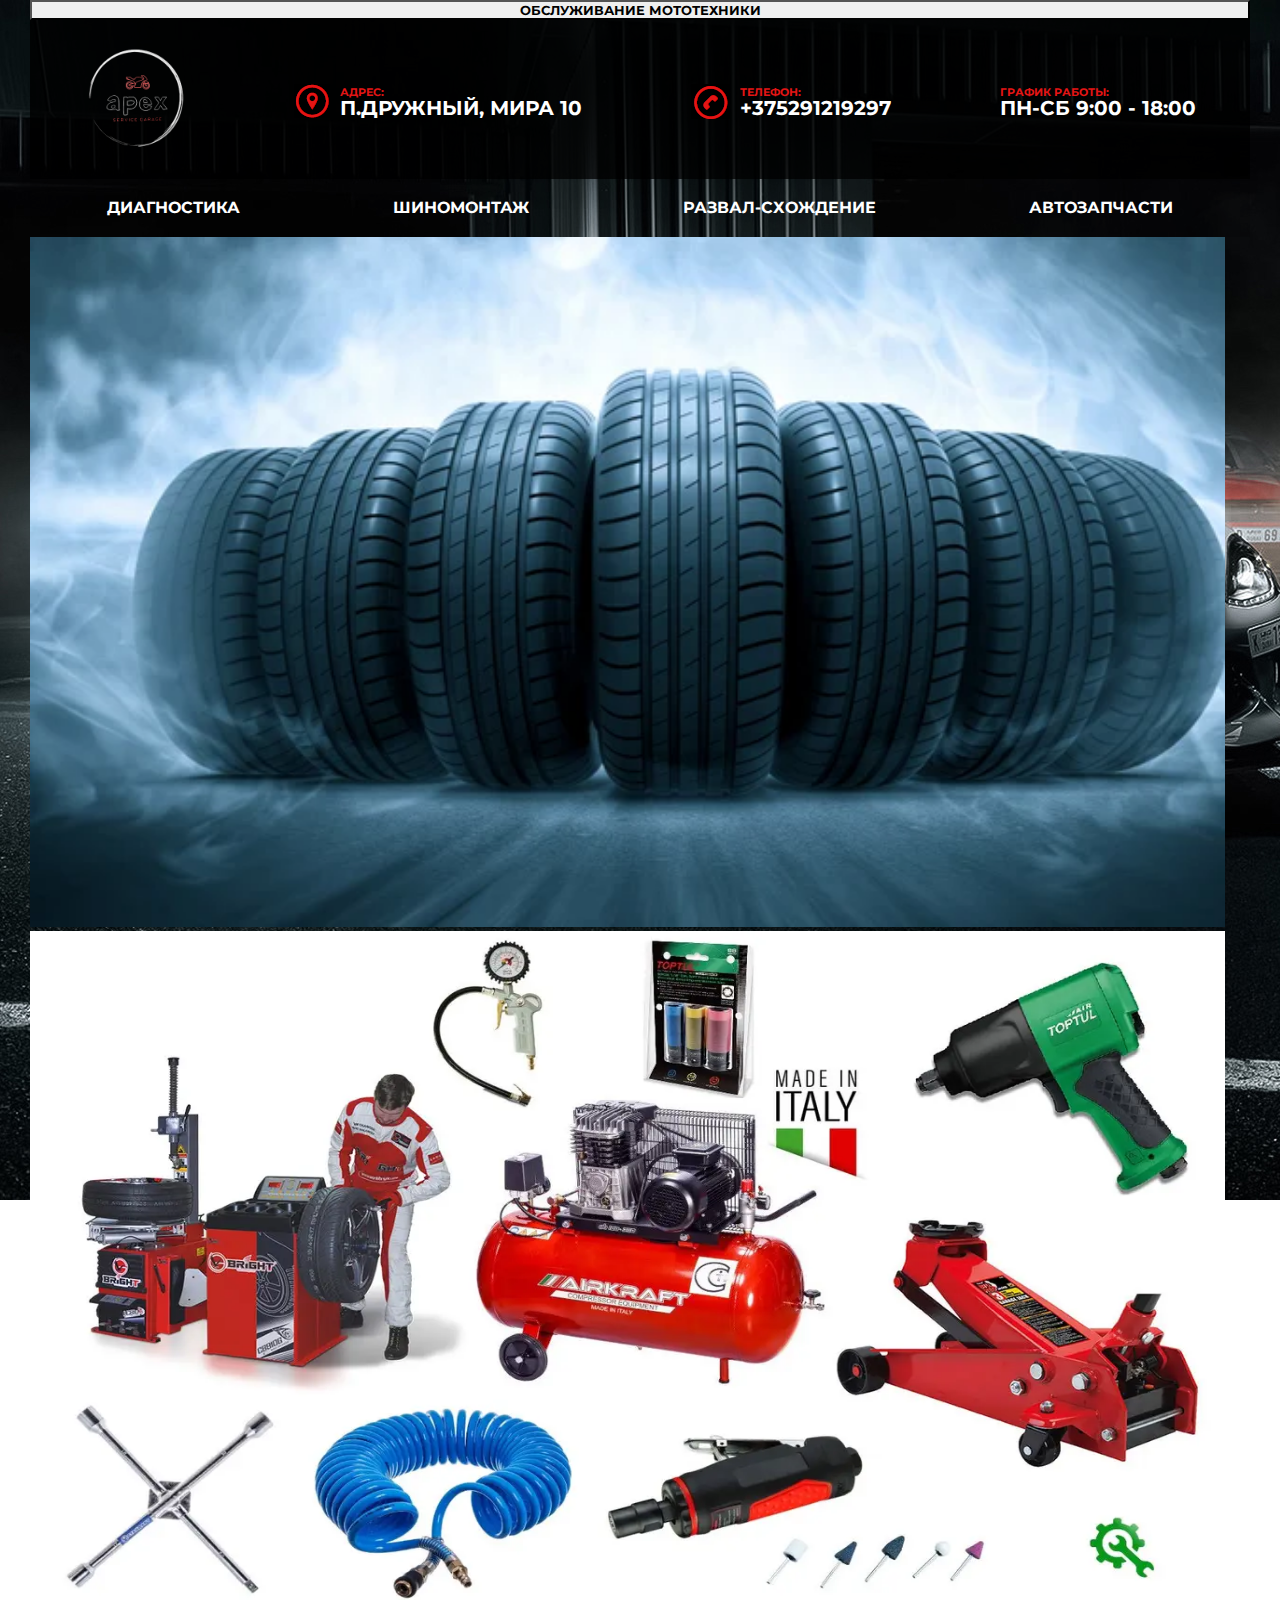
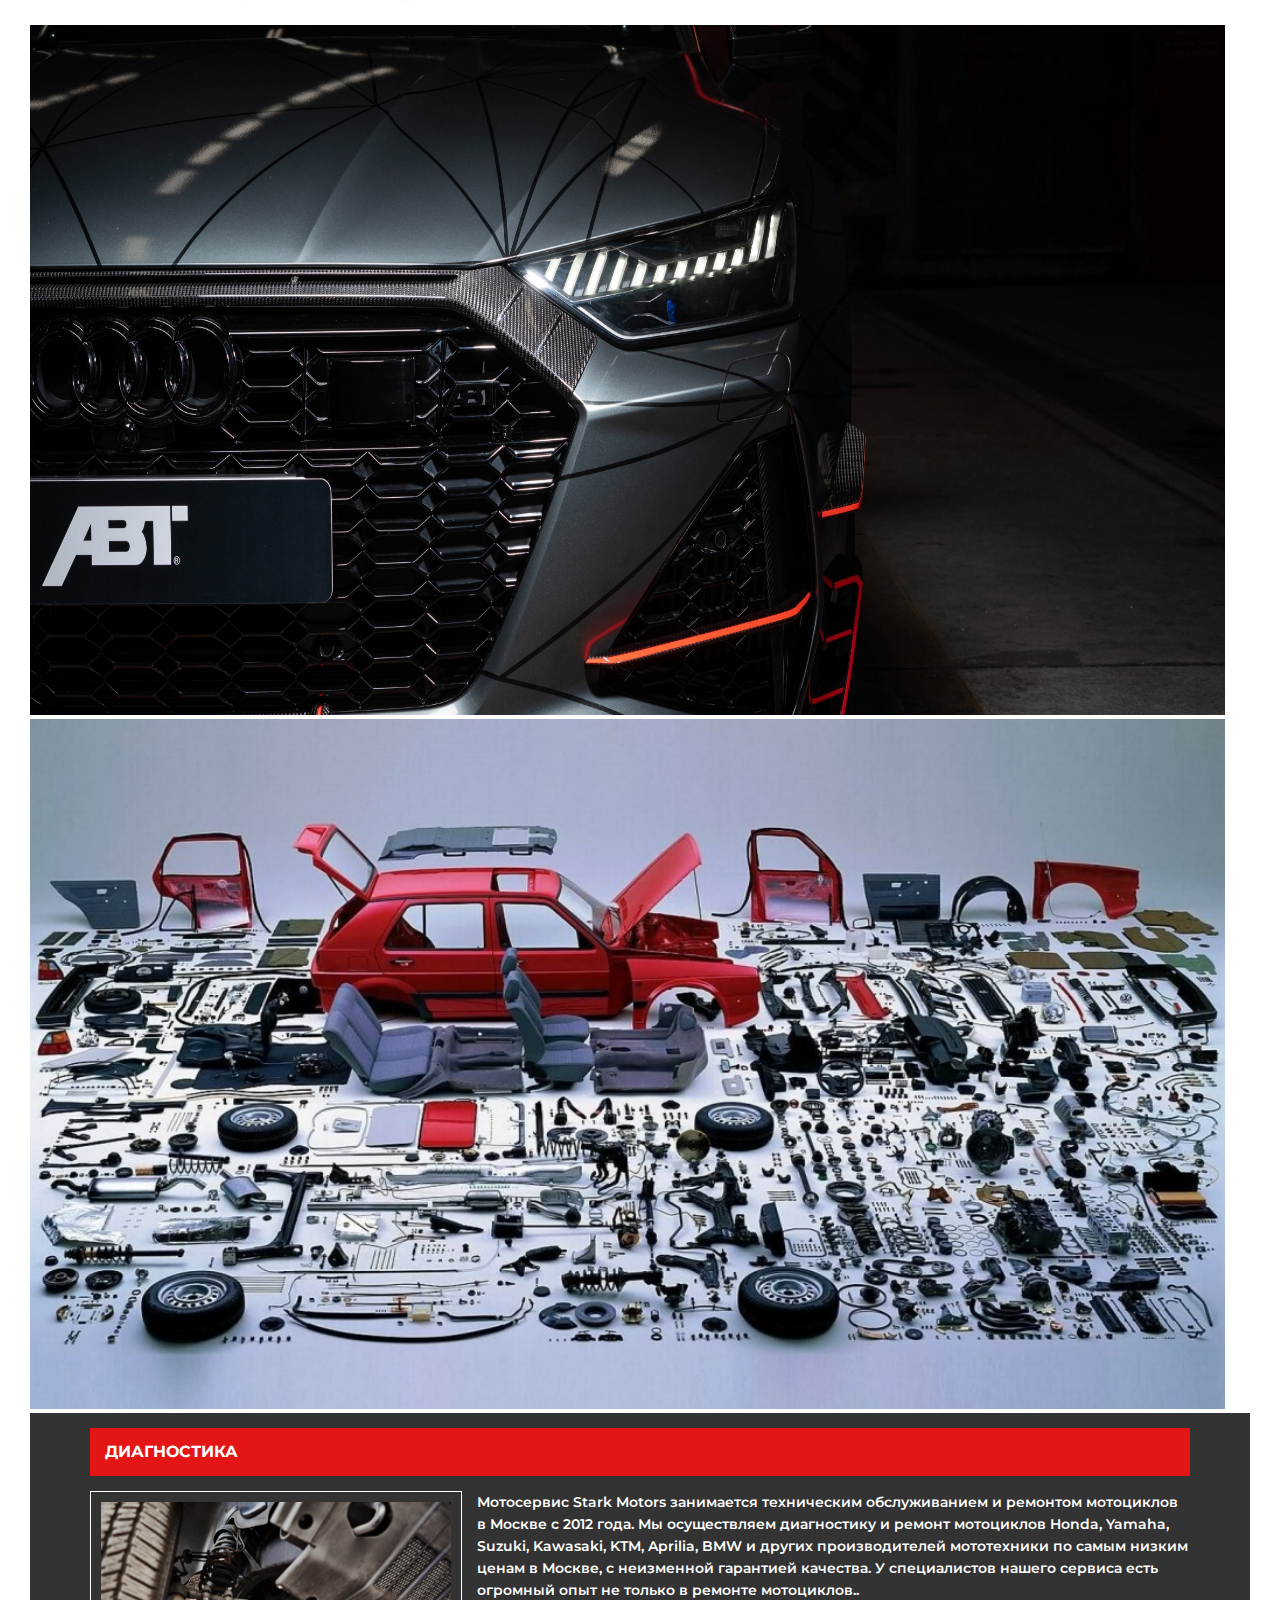
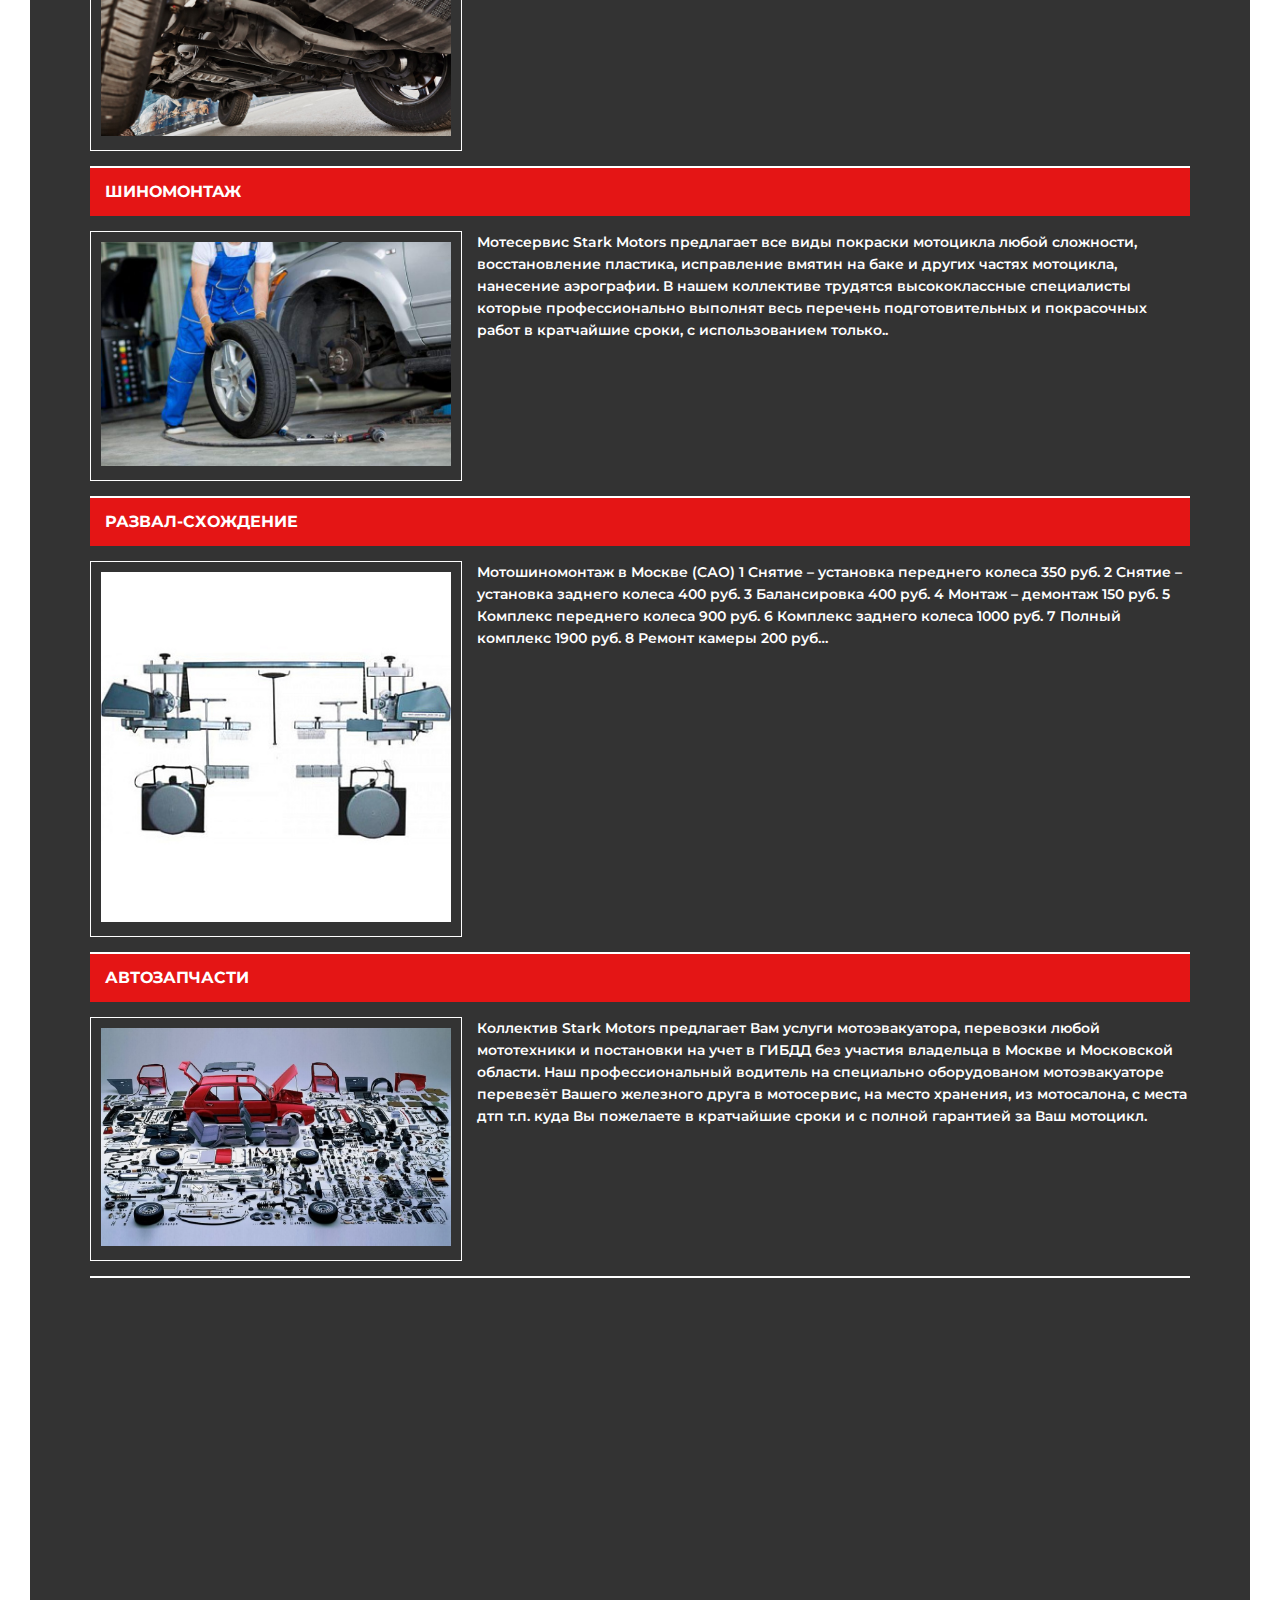
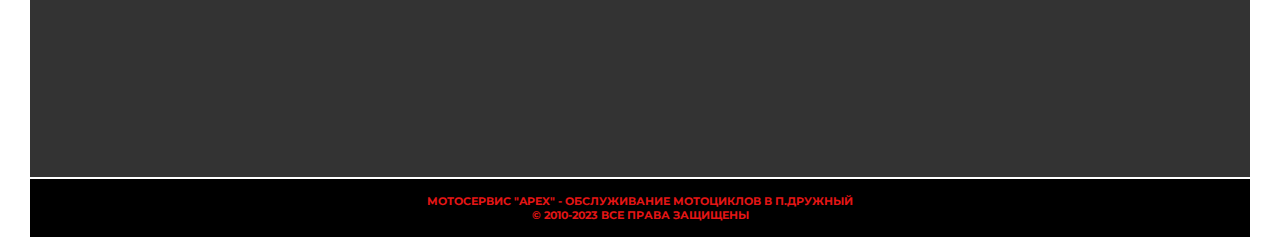
==== auto/index.html @ 0e1124f8 "auto" ====
<!DOCTYPE html>
<html lang="en">

<head>
    <meta charset="UTF-8">
    <meta http-equiv="X-UA-Compatible" content="IE=edge">
    <meta name="viewport" content="width=device-width, initial-scale=1.0">
    <link href="https://cdn.jsdelivr.net/npm/bootstrap@5.0.2/dist/css/bootstrap.min.css" rel="stylesheet"
        integrity="sha384-EVSTQN3/azprG1Anm3QDgpJLIm9Nao0Yz1ztcQTwFspd3yD65VohhpuuCOmLASjC" crossorigin="anonymous">
    <link rel="preconnect" href="https://fonts.googleapis.com">
    <link rel="preconnect" href="https://fonts.gstatic.com" crossorigin>
    <link
        href="https://fonts.googleapis.com/css2?family=Montserrat:wght@100;200;300;400;500;600;700&family=Poppins:wght@600&display=swap"
        rel="stylesheet">
    <link rel="stylesheet" href="auto.css">
    <link rel="stylesheet" href="auto-media.css">
    <title>Document</title>
</head>

<body>

    <div class="container">
        <header>
            <a href="../moto/index.html"><button type="button" class="btn btn-outline-danger">ОБСЛУЖИВАНИЕ
                    МОТОТЕХНИКИ</button></a>
            <div class="contacts">
                <ul>
                    <li>
                        <div class="logo">
                            <img src="img/logo22-PhotoRoom.png-PhotoRoom.png" alt="logo">
                        </div>
                    </li>
                    <li>
                        <div class="adress">
                            <img src="img/logo 5.png" alt="logo5">
                            <div class="adress2">
                                <p>Адрес:</p>
                                <a href="https://goo.gl/maps/SsUKErSjeimvPXAj9">
                                    <h3>п.Дружный, Мира 10</h3>
                                </a>
                            </div>
                        </div>
                    </li>
                    <li>
                        <div class="tel">
                            <img src="img/logo 6.png" alt="logo6">
                            <div class="tel2">
                                <p>Телефон:</p>
                                <a href="tel:+375291219297">
                                    <h3>+375291219297</h3>
                                </a>
                            </div>
                        </div>
                    </li>
                    <li>
                        <p>График работы:</p>
                        <h3>ПН-СБ 9:00 - 18:00</h3>
                    </li>
                </ul>

            </div>

            <nav>
                <ol>
                    <li>
                        <a href="#service">
                            <h2>диагностика</h2>
                        </a>

                    </li>
                    <li>
                        <a href="#dtp">
                            <h2>шиномонтаж</h2>
                        </a>
                    </li>
                    <li>
                        <a href="#whells">
                            <h2>развал-схождение</h2>
                        </a>
                    </li>
                    <li>
                        <a href="#evacuator">
                            <h2>автозапчасти</h2>
                        </a>
                    </li>

                </ol>
            </nav>

        </header>

        <main>
            <div id="carouselExampleSlidesOnly" class="carousel slide" data-bs-ride="carousel">
                <div class="carousel-inner">
                    <div class="carousel-item active">
                        <img src="img/shini.webp" class="d-block w-100" id="car-img" alt="img">
                    </div>
                    <div class="carousel-item">
                        <img src="img/111.webp" class="d-block w-100" id="car-img" alt="img">
                    </div>
                    <div class="carousel-item">
                        <img src="img/audi.jpg" class="d-block w-100" id="car-img" alt="img">
                    </div>
                    <div class="carousel-item">
                        <img src="img/zapchasti.png" class="d-block w-100" id="car-img" alt="img">
                    </div>
                </div>
            </div>
        </main>

        <section>
            <div class="left">
                <div class="left-top">
                    <p><a name="service"></a></p>
                    <h2>диагностика</h2>
                </div>
                <div class="left-bottom">
                    <div class="left-bottom-img"><img src="img/diag.jpg" alt="img"></div>

                    <p>Мотосервис Stark Motors занимается
                        техническим обслуживанием и ремонтом
                        мотоциклов в Москве с 2012 года. Мы
                        осуществляем диагностику и ремонт мотоциклов
                        Honda, Yamaha, Suzuki, Kawasaki, KTM, Aprilia,
                        BMW и других производителей мототехники по
                        самым низким ценам в Москве, с неизменной
                        гарантией качества. У специалистов нашего
                        сервиса есть огромный опыт не только в ремонте
                        мотоциклов..</p>
                </div>
            </div>
            <div class="left">
                <div class="left-top">
                    <p><a name="dtp"></a></p>
                    <h2>шиномонтаж</h2>
                </div>
                <div class="left-bottom">
                    <div class="left-bottom-img"><img src="img/hinka.jpg" alt="img"></div>

                    <p>Мотесервис Stark Motors предлагает все виды
                        покраски мотоцикла любой сложности, восстановление
                        пластика, исправление вмятин на баке и других
                        частях мотоцикла, нанесение аэрографии. В нашем
                        коллективе трудятся высококлассные специалисты
                        которые профессионально выполнят весь перечень
                        подготовительных и покрасочных работ в кратчайшие
                        сроки, с использованием только..</p>
                </div>

            </div>
            <div class="left">
                <div class="left-top">
                    <p><a name="whells"></a></p>
                    <h2>развал-схождение</h2>
                </div>
                <div class="left-bottom">
                    <div class="left-bottom-img"><img src="img/razval.jpg" alt="img"></div>

                    <p> Мотошиномонтаж в Москве (САО)
                        1 Снятие – установка переднего колеса 350 руб.
                        2 Снятие – установка заднего колеса 400 руб.
                        3 Балансировка 400 руб.
                        4 Монтаж – демонтаж 150 руб.
                        5 Комплекс переднего колеса 900 руб.
                        6 Комплекс заднего колеса 1000 руб.
                        7 Полный комплекс 1900 руб.
                        8 Ремонт камеры 200 руб…</p>
                </div>

            </div>
            <div class="left">
                <div class="left-top">
                    <p><a name="evacuator"></a></p>
                    <h2>автозапчасти</h2>
                </div>
                <div class="left-bottom">
                    <div class="left-bottom-img"><img src="img/zapchasti.png" alt="img"></div>

                    <p>Коллектив Stark Motors предлагает Вам услуги
                        мотоэвакуатора, перевозки любой мототехники
                        и постановки на учет в ГИБДД без участия владельца
                        в Москве и Московской области.
                        Наш профессиональный водитель на
                        специально оборудованом мотоэвакуаторе
                        перевезёт Вашего железного друга в мотосервис,
                        на место хранения, из мотосалона, с места дтп т.п.
                        куда Вы пожелаете в кратчайшие сроки и с полной
                        гарантией за Ваш мотоцикл.</p>
                </div>

            </div>

            <div class="right"></div>
        </section>

        <section>
            <iframe
                src="https://www.google.com/maps/embed?pb=!1m18!1m12!1m3!1d1432.5460582069622!2d27.896629348397248!3d53.62893334254162!2m3!1f0!2f0!3f0!3m2!1i1024!2i768!4f13.1!3m3!1m2!1s0x46da27f0be0881fd%3A0xfdd6474ce1b09b90!2z0KjQuNC90L7QvNC-0L3RgtCw0LYsINGA0LDQt9Cy0LDQuy3RgdGF0L7QttC00LXQvdC40LUsINCw0LLRgtC-0LfQsNC_0YfQsNGB0YLQuA!5e1!3m2!1sru!2sby!4v1687775877936!5m2!1sru!2sby"
                width="100%" height="450" style="border:0;" allowfullscreen="" loading="lazy"
                referrerpolicy="no-referrer-when-downgrade"></iframe>
        </section>

        <footer>
            <p>Мотосервис "APEX" - обслуживание мотоциклов в п.Дружный <br>
                &#169; 2010-2023 Все права защищены</p>
        </footer>

    </div>




    <script src="https://cdn.jsdelivr.net/npm/bootstrap@5.0.2/dist/js/bootstrap.bundle.min.js"
        integrity="sha384-MrcW6ZMFYlzcLA8Nl+NtUVF0sA7MsXsP1UyJoMp4YLEuNSfAP+JcXn/tWtIaxVXM"
        crossorigin="anonymous"></script>


</body>

</html>
---- auto/auto.css ----
* {
  margin: 0;
  padding: 0;
  box-sizing: border-box;
}

h1 {
  font-size: 20px;
  color: #ffffff;
  text-transform: uppercase;
  font-family: "Montserrat";
  font-weight: 400;
  font-style: normal;
}

h2 {
  line-height: 18px;
  margin: 0;
  text-transform: uppercase;
  font-family: "Montserrat";
  color: white;
  font-weight: 700;
  font-size: 16px;
}

h3 {
  color: #fff;
  font-size: 20px;
  line-height: 18px;
  text-transform: uppercase;
  font-family: "Montserrat";
}

a {
  text-decoration: none;
}

p {
  margin: 0;
  padding: 0;
}

body {
  background: url(img/dodge.jpg) no-repeat;
  background-size: auto;
  background-attachment: fixed;
}

.logo img {
  width: 100px;
}

.container {
  max-width: 1220px;
  margin: 0 auto;
}

.contacts {
  background: rgb(0 0 0 / 80%);
  padding: 28px 0 25px;
  /* box-shadow: 0 0 4px rgb(0 0 0 / 40%); */
}
.contacts ul {
  list-style-type: none;
  display: flex;
  align-items: center;
  justify-content: space-around;
  margin: 0;
}

.adress {
  display: flex;
  align-items: center;
}

.adress:hover {
  transform: scale(1.1);
  transition: 1s;
}

.tel:hover {
  transform: scale(1.1);
  transition: 1s;
}

.tel {
  display: flex;
  align-items: center;
}
.contacts p {
  color: #e41515;
  font-size: 11px;
  font-weight: 700;
  text-transform: uppercase;
  font-family: "Montserrat";
}

nav {
  background: rgb(6 6 6 / 22%);
  /* box-shadow: 0 0 4px rgb(0 0 0 / 40%); */
  padding: 20px 0;
}

nav h2:hover {
  color: #e41515;
  cursor: pointer;
  transition: 0.5s;
}

nav ol {
  display: flex;
  justify-content: space-around;
  margin: 0%;
}

nav li {
  list-style-type: none;
}

#car-img {
  width: 1195px;
  height: 690px;
}

/* section */

section h2 {
  color: #ffffff;
}
.left-top {
  background: #e41515;
  padding: 15px;
}

section {
  background: rgb(0 0 0 / 80%);
  padding: 15px 60px;
}

section p {
  font-size: 14px;
  line-height: 22px;
  font-weight: 600;
  color: #ffffff;
  font-family: "Montserrat";
}

.left-bottom {
  padding: 15px 0px;
  display: flex;
}

.left-bottom-img {
  border: solid 1px white;
  padding: 10px;
  margin-right: 15px;
}

.left {
  border-bottom: 2px solid white;
}

.left-bottom-img img {
  width: 350px;
}

/* footer */

footer {
  background-color: black;
  border-top: solid 2px white;
  padding: 15px;
}

footer p {
  color: #e41515;
  font-size: 11px;
  font-weight: 700;
  text-transform: uppercase;
  font-family: "Montserrat";
  text-align: center;
}

.adress img {
  margin-right: 10px;
}

.tel img {
  margin-right: 10px;
}

.btn.btn-outline-danger {
  width: 100%;
  font-family: "Montserrat";
  font-weight: 700;
  border-radius: 0;
}
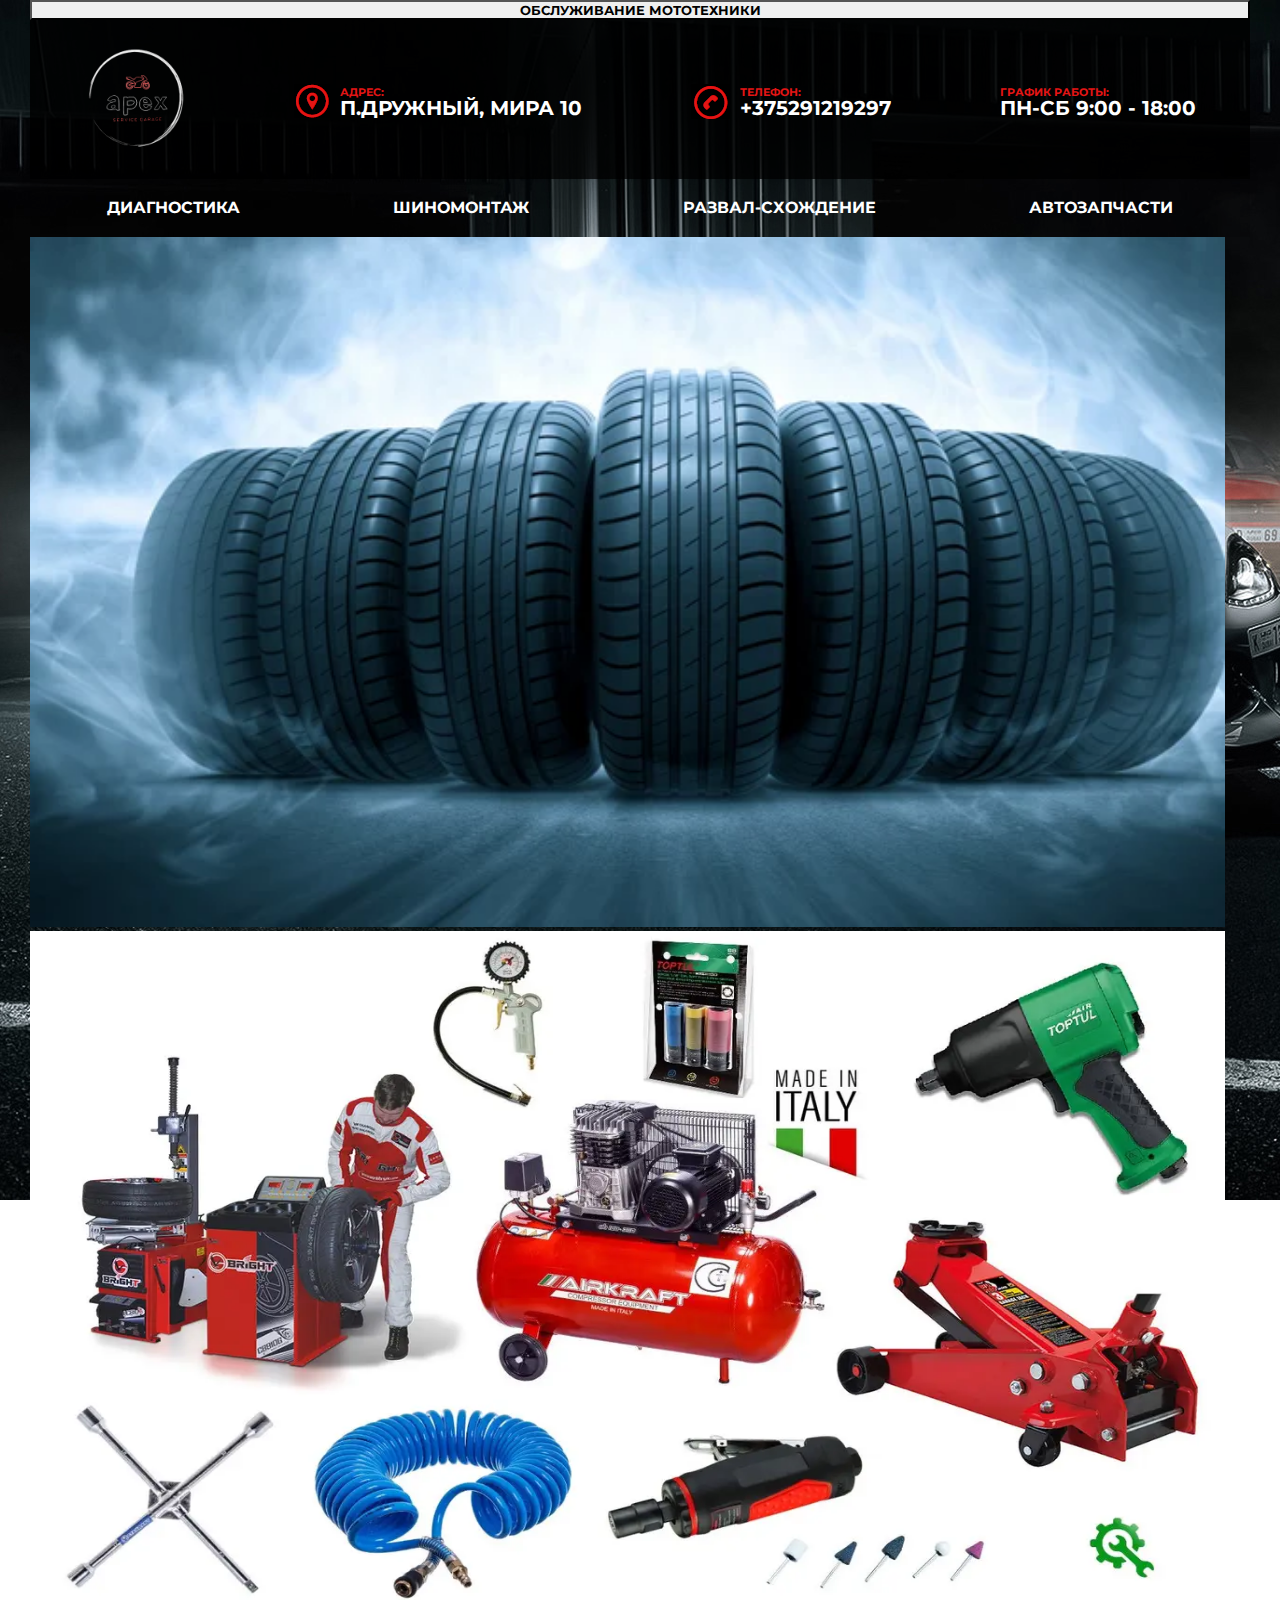
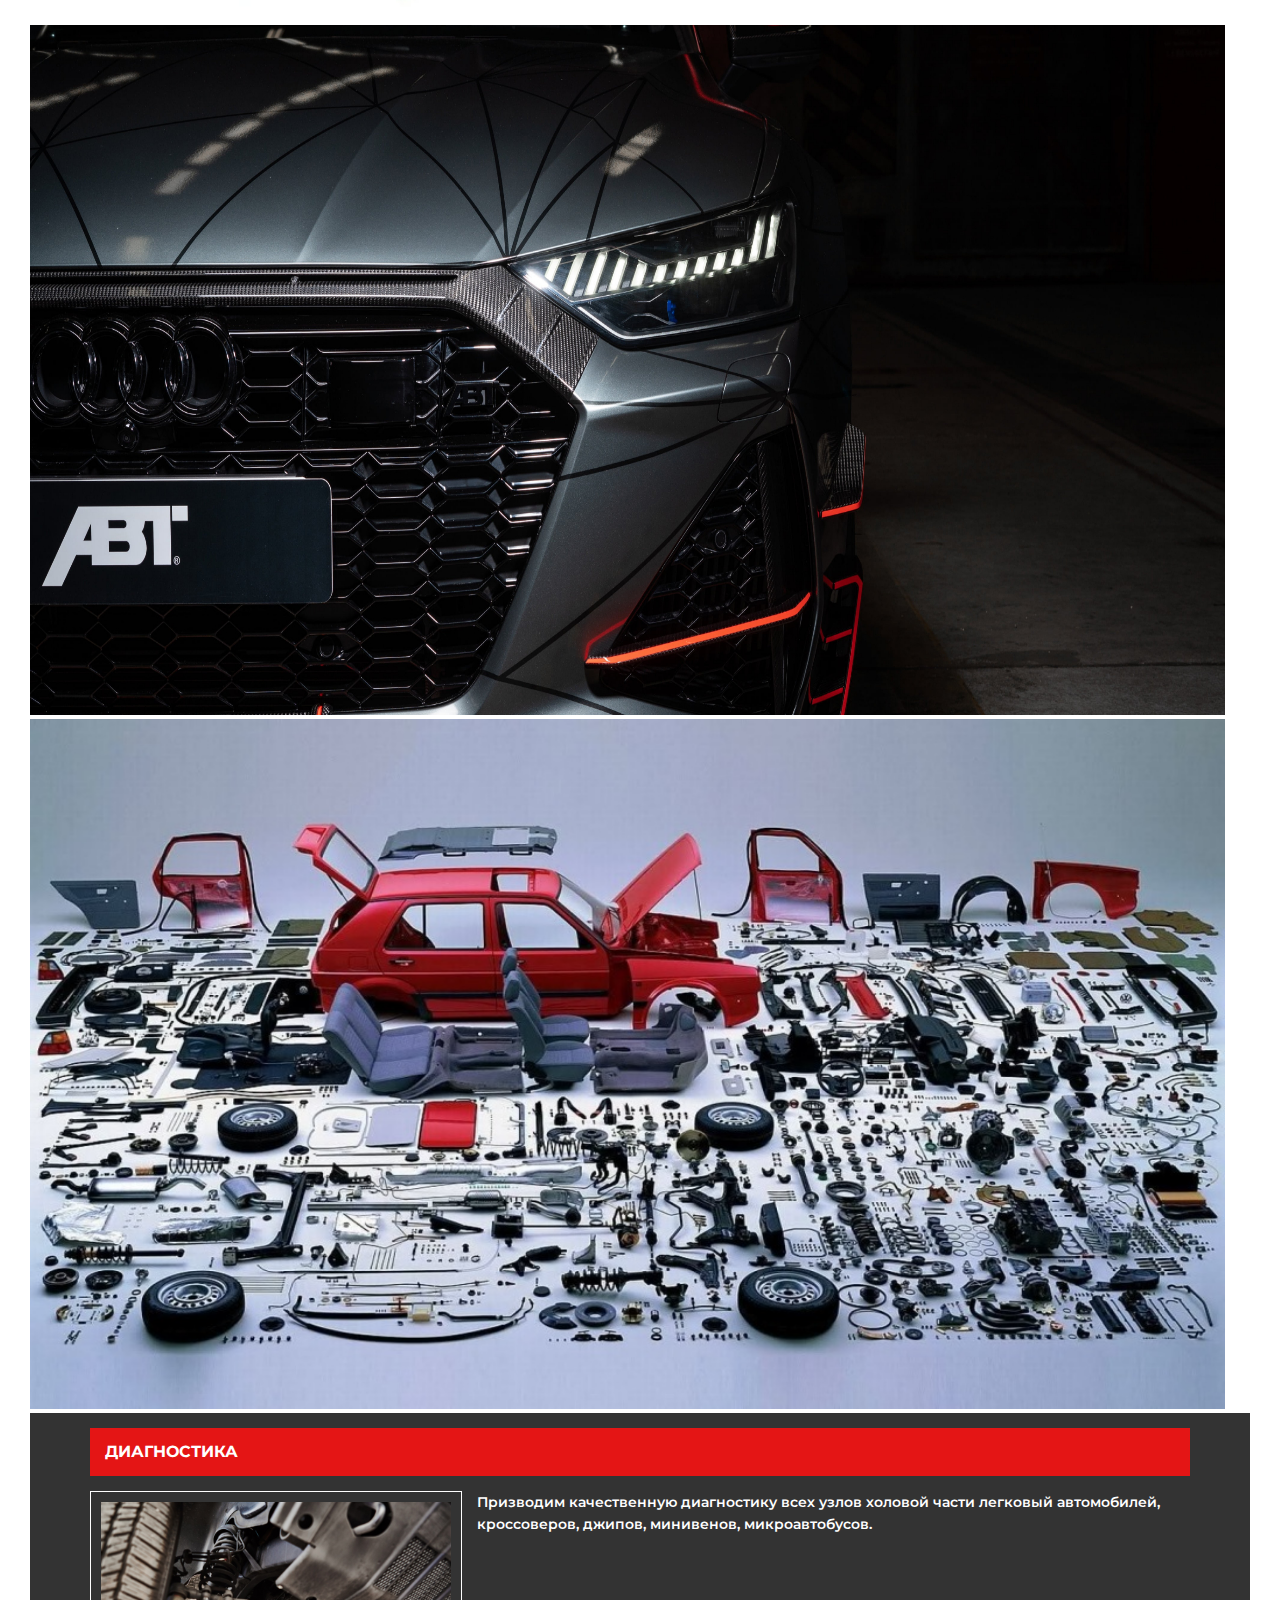
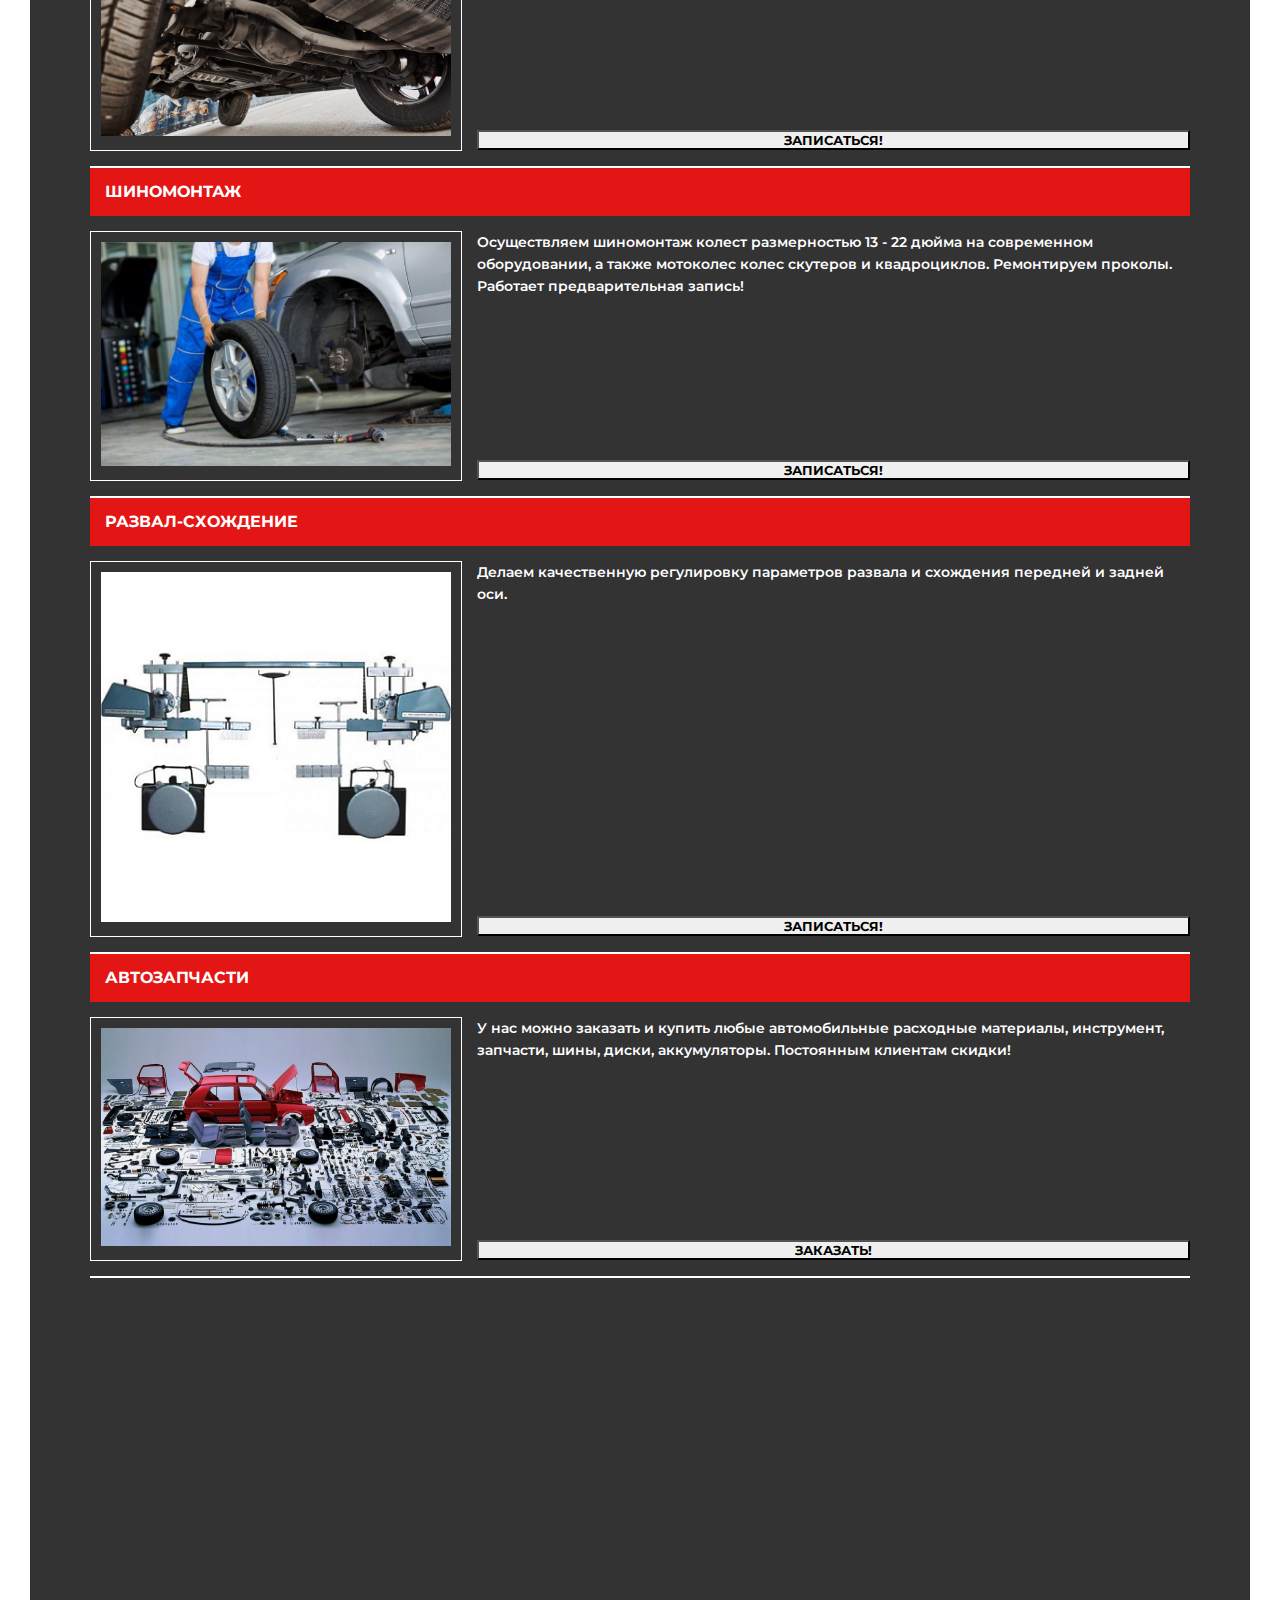
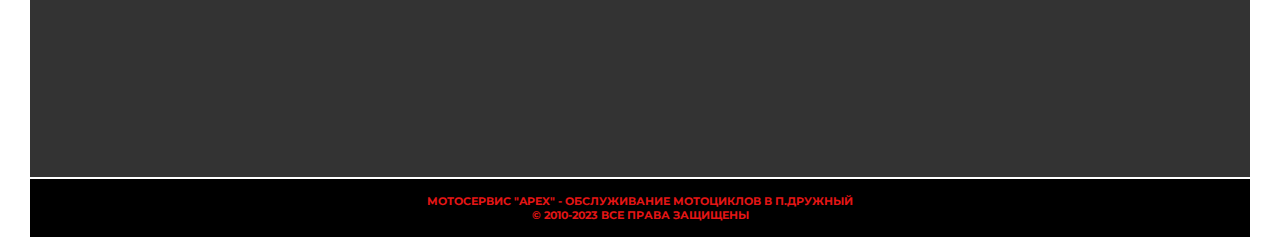
==== commit dd931978: "day4" ====
--- a/auto/index.html
+++ b/auto/index.html
@@ -60,6 +60,8 @@
 
             </div>
 
+            <!-- <a href="tel:+375291219297"><button type="button" class="btn btn-outline-danger">ЗАПИСАТЬСЯ!</button></a> -->
+
             <nav>
                 <ol>
                     <li>
@@ -117,16 +119,13 @@
                 <div class="left-bottom">
                     <div class="left-bottom-img"><img src="img/diag.jpg" alt="img"></div>
 
-                    <p>Мотосервис Stark Motors занимается
-                        техническим обслуживанием и ремонтом
-                        мотоциклов в Москве с 2012 года. Мы
-                        осуществляем диагностику и ремонт мотоциклов
-                        Honda, Yamaha, Suzuki, Kawasaki, KTM, Aprilia,
-                        BMW и других производителей мототехники по
-                        самым низким ценам в Москве, с неизменной
-                        гарантией качества. У специалистов нашего
-                        сервиса есть огромный опыт не только в ремонте
-                        мотоциклов..</p>
+                    <p>Призводим качественную диагностику всех узлов холовой части легковый автомобилей, кроссоверов,
+                        джипов,
+                        минивенов, микроавтобусов.
+                        <a href="tel:+375291219297"><button type="button"
+                                class="btn btn-outline-danger">ЗАПИСАТЬСЯ!</button></a>
+                    </p>
+
                 </div>
             </div>
             <div class="left">
@@ -137,14 +136,12 @@
                 <div class="left-bottom">
                     <div class="left-bottom-img"><img src="img/hinka.jpg" alt="img"></div>
 
-                    <p>Мотесервис Stark Motors предлагает все виды
-                        покраски мотоцикла любой сложности, восстановление
-                        пластика, исправление вмятин на баке и других
-                        частях мотоцикла, нанесение аэрографии. В нашем
-                        коллективе трудятся высококлассные специалисты
-                        которые профессионально выполнят весь перечень
-                        подготовительных и покрасочных работ в кратчайшие
-                        сроки, с использованием только..</p>
+                    <p>Осуществляем шиномонтаж колест размерностью 13 - 22 дюйма на современном оборудовании, а также
+                        мотоколес колес скутеров и квадроциклов. Ремонтируем проколы. <br>
+                        Работает предварительная запись!
+                        <a href="tel:+375291219297"><button type="button"
+                                class="btn btn-outline-danger">ЗАПИСАТЬСЯ!</button></a>
+                    </p>
                 </div>
 
             </div>
@@ -156,15 +153,10 @@
                 <div class="left-bottom">
                     <div class="left-bottom-img"><img src="img/razval.jpg" alt="img"></div>
 
-                    <p> Мотошиномонтаж в Москве (САО)
-                        1 Снятие – установка переднего колеса 350 руб.
-                        2 Снятие – установка заднего колеса 400 руб.
-                        3 Балансировка 400 руб.
-                        4 Монтаж – демонтаж 150 руб.
-                        5 Комплекс переднего колеса 900 руб.
-                        6 Комплекс заднего колеса 1000 руб.
-                        7 Полный комплекс 1900 руб.
-                        8 Ремонт камеры 200 руб…</p>
+                    <p> Делаем качественную регулировку параметров развала и схождения передней и задней оси.
+                        <a href="tel:+375291219297"><button type="button"
+                                class="btn btn-outline-danger">ЗАПИСАТЬСЯ!</button></a>
+                    </p>
                 </div>
 
             </div>
@@ -176,16 +168,12 @@
                 <div class="left-bottom">
                     <div class="left-bottom-img"><img src="img/zapchasti.png" alt="img"></div>
 
-                    <p>Коллектив Stark Motors предлагает Вам услуги
-                        мотоэвакуатора, перевозки любой мототехники
-                        и постановки на учет в ГИБДД без участия владельца
-                        в Москве и Московской области.
-                        Наш профессиональный водитель на
-                        специально оборудованом мотоэвакуаторе
-                        перевезёт Вашего железного друга в мотосервис,
-                        на место хранения, из мотосалона, с места дтп т.п.
-                        куда Вы пожелаете в кратчайшие сроки и с полной
-                        гарантией за Ваш мотоцикл.</p>
+                    <p>У нас можно заказать и купить любые автомобильные расходные материалы, инструмент, запчасти,
+                        шины, диски,
+                        аккумуляторы. Постоянным клиентам скидки!
+                        <a href="tel:+375291219297"><button type="button"
+                                class="btn btn-outline-danger">ЗАКАЗАТЬ!</button></a>
+                    </p>
                 </div>
 
             </div>
--- a/auto/auto.css
+++ b/auto/auto.css
@@ -143,6 +143,9 @@
   font-weight: 600;
   color: #ffffff;
   font-family: "Montserrat";
+  display: flex;
+  flex-direction: column;
+  justify-content: space-between;
 }
 
 .left-bottom {
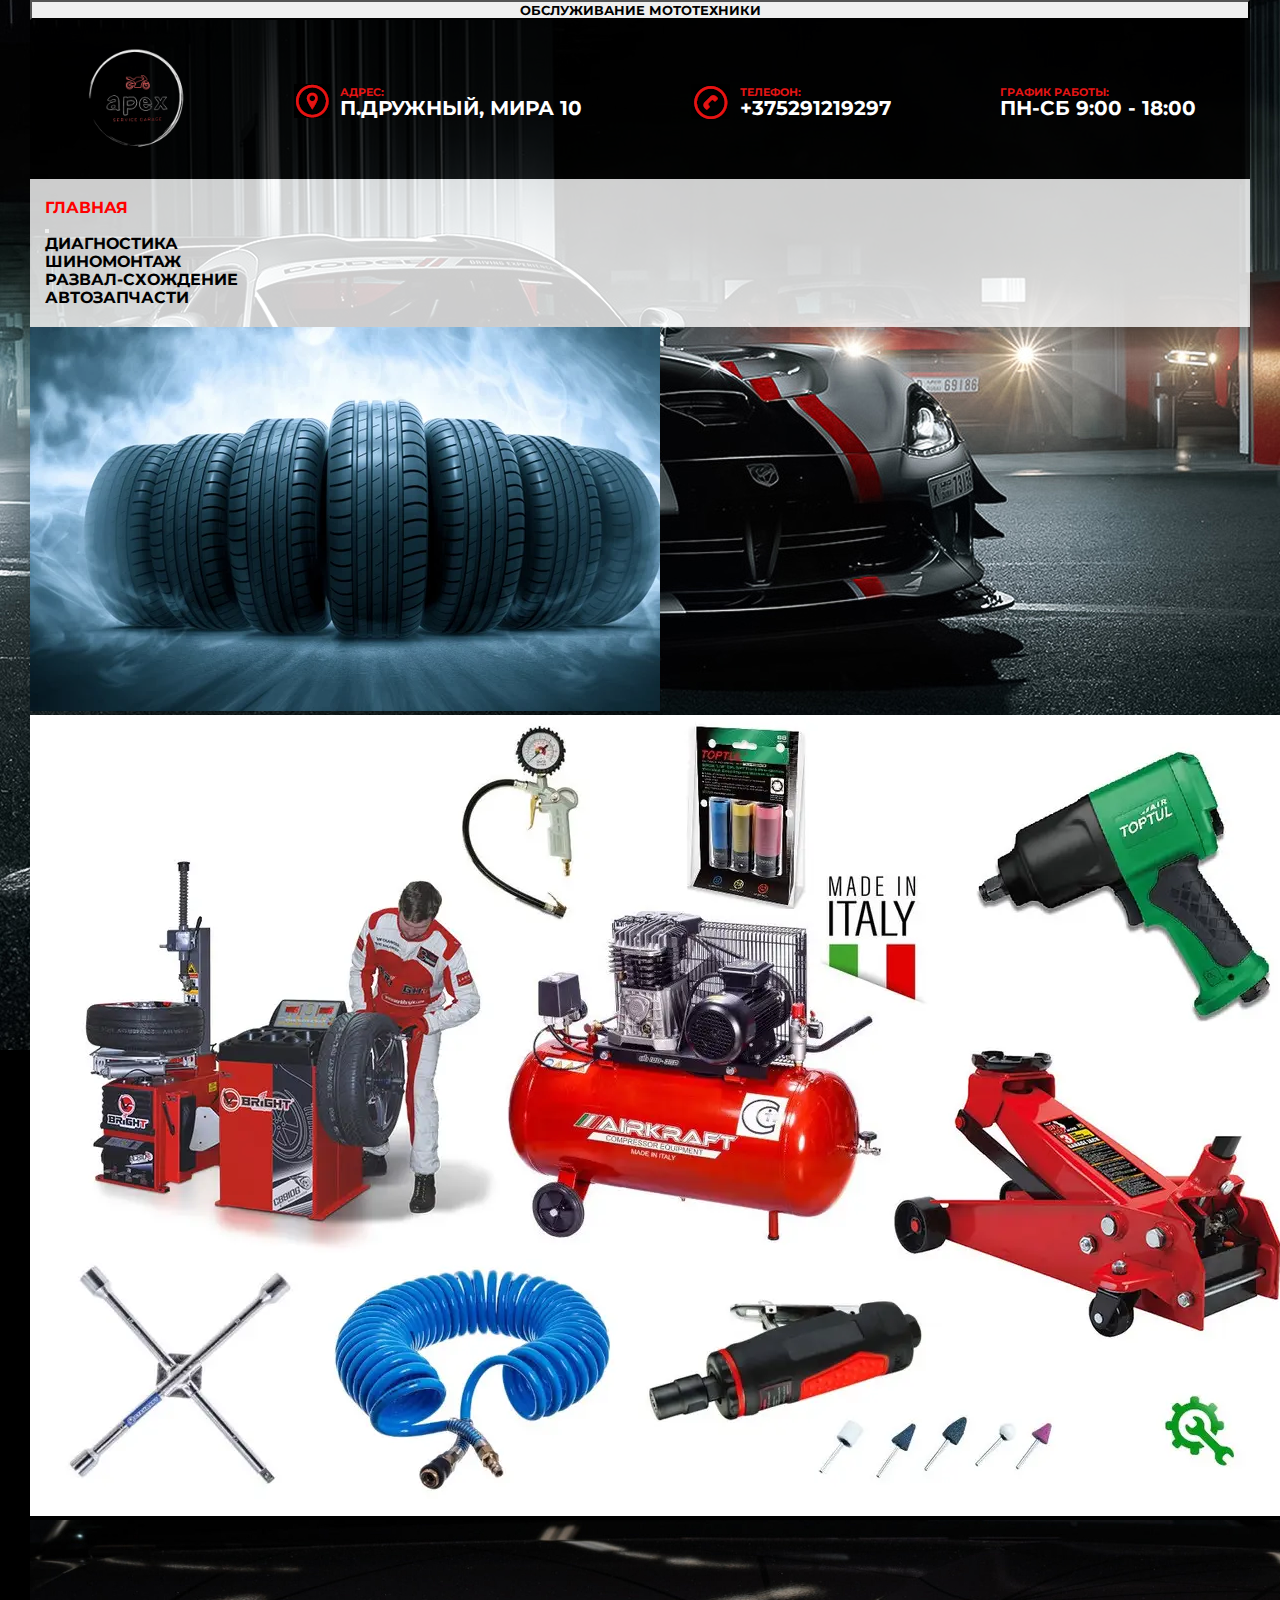
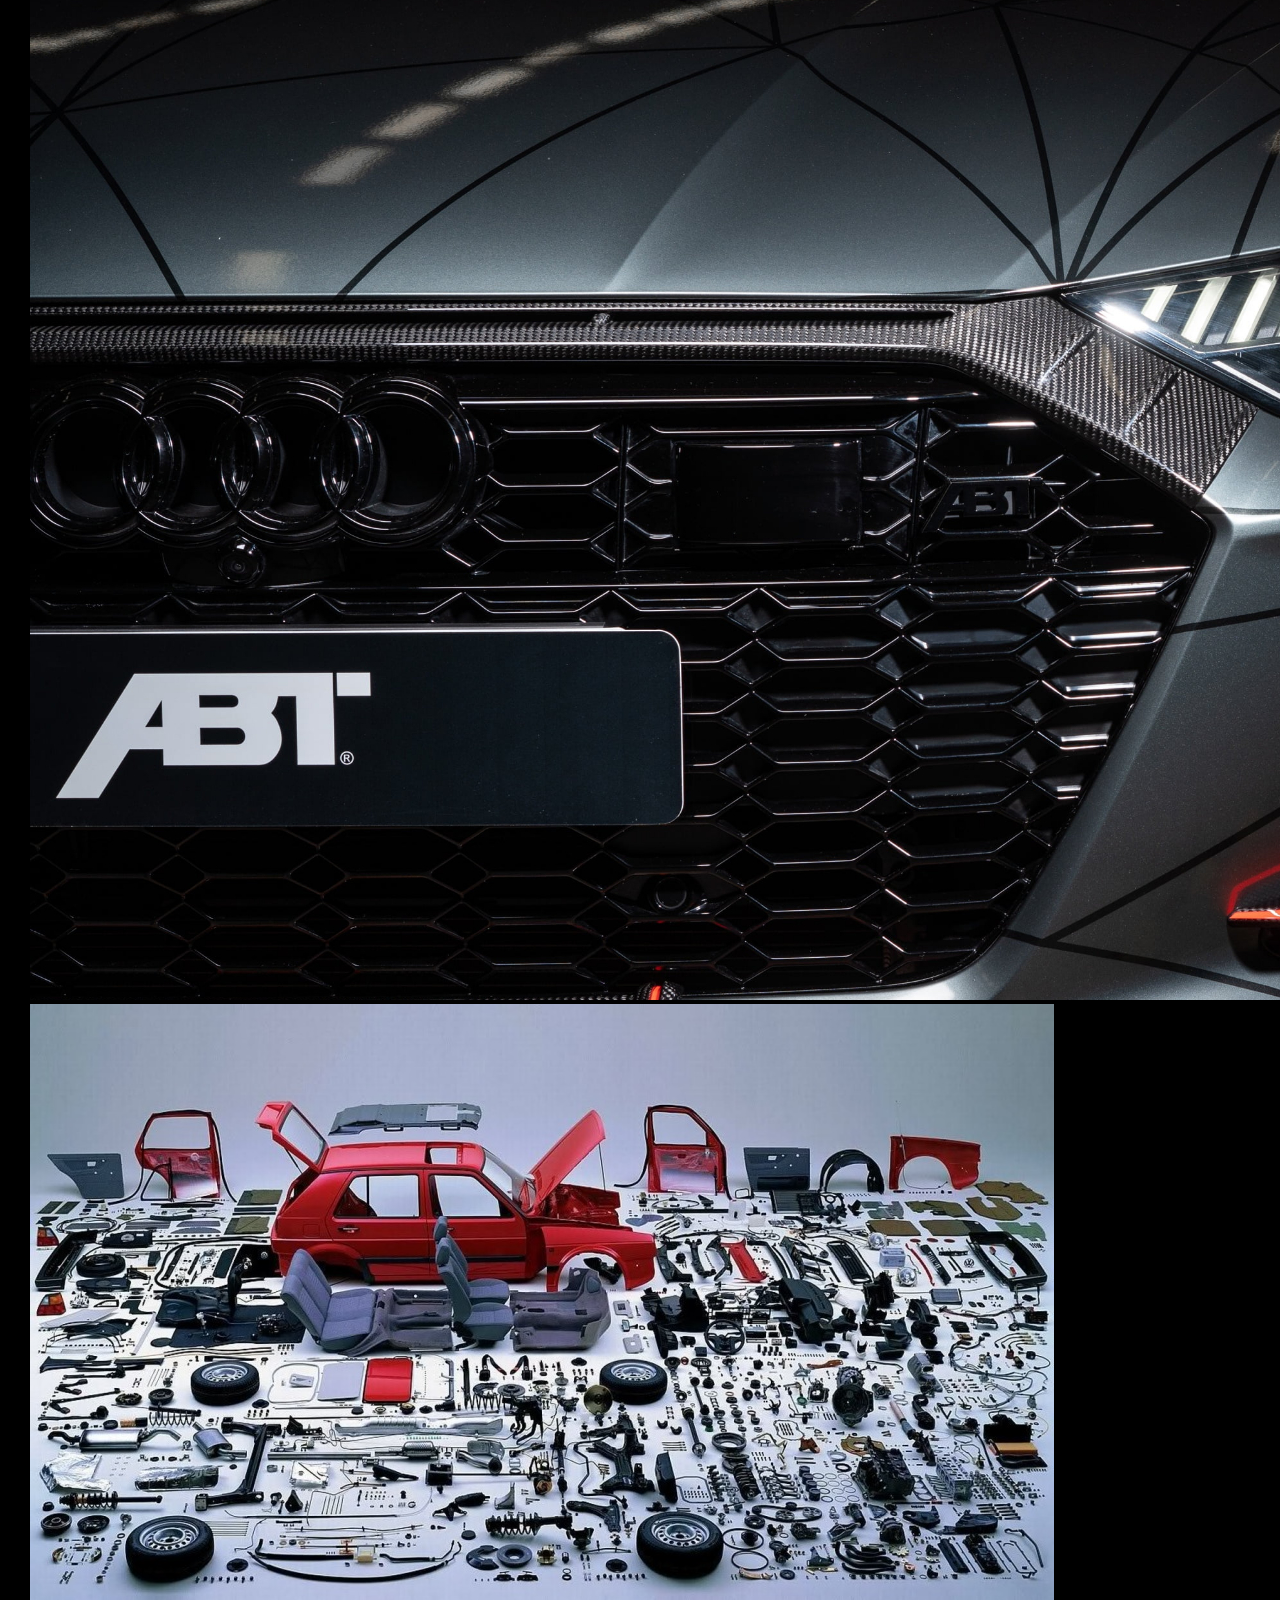
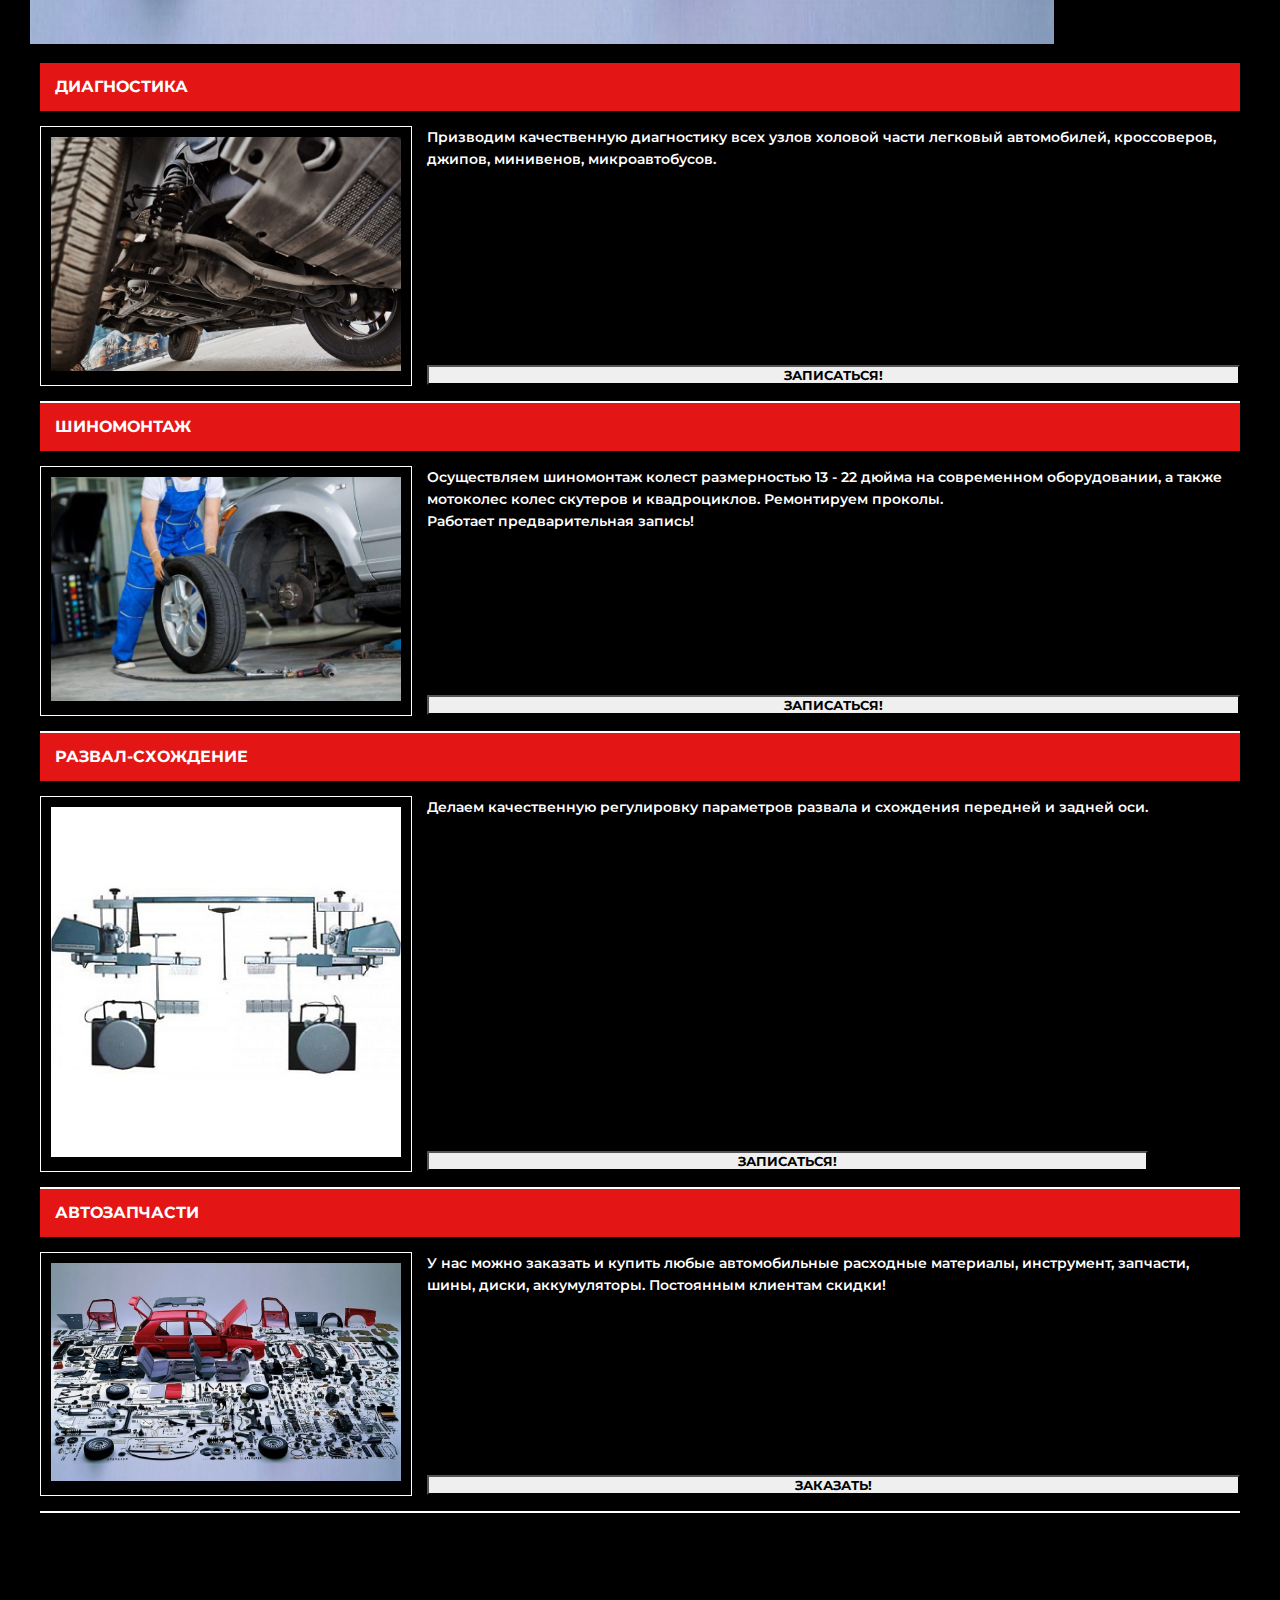
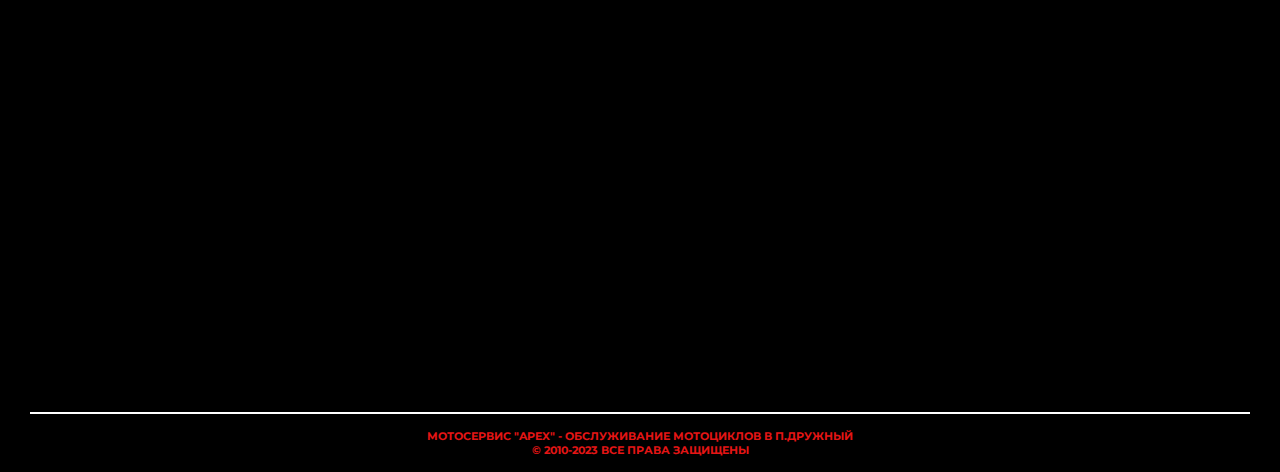
==== commit aadc1ce7: "final" ====
--- a/auto/index.html
+++ b/auto/index.html
@@ -62,7 +62,7 @@
 
             <!-- <a href="tel:+375291219297"><button type="button" class="btn btn-outline-danger">ЗАПИСАТЬСЯ!</button></a> -->
 
-            <nav>
+            <!-- <nav>
                 <ol>
                     <li>
                         <a href="#service">
@@ -87,7 +87,45 @@
                     </li>
 
                 </ol>
+            </nav> -->
+
+            <!--Navbar-->
+            <nav class="navbar navbar-expand-lg navbar-light " id="navbarr">
+                <div class="container-fluid">
+                    <a class="navbar-brand" href="index.html">
+                        <h2 style="color: red">ГЛАВНАЯ</h2>
+                    </a>
+                    <button class="navbar-toggler" type="button" data-bs-toggle="collapse" data-bs-target="#navbarNav"
+                        aria-controls="navbarNav" aria-expanded="false" aria-label="Toggle navigation">
+                        <span class="navbar-toggler-icon"></span>
+                    </button>
+                    <div class="collapse navbar-collapse" id="navbarNav">
+                        <ul class="navbar-nav">
+                            <li class="nav-item">
+                                <a class="nav-link active" aria-current="page" href="#service">
+                                    <h2>диагностика</h2>
+                                </a>
+                            </li>
+                            <li class="nav-item">
+                                <a class="nav-link" href="#dtp">
+                                    <h2>шиномонтаж</h2>
+                                </a>
+                            </li>
+                            <li class="nav-item">
+                                <a class="nav-link" href="#whells">
+                                    <h2>развал-схождение</h2>
+                                </a>
+                            </li>
+                            <li class="nav-item">
+                                <a class="nav-link" href="#evacuator">
+                                    <h2>автозапчасти</h2>
+                                </a>
+                            </li>
+                        </ul>
+                    </div>
+                </div>
             </nav>
+            <!--/.Navbar-->
 
         </header>
 
--- a/auto/auto.css
+++ b/auto/auto.css
@@ -43,7 +43,9 @@
 body {
   background: url(img/dodge.jpg) no-repeat;
   background-size: auto;
+  background-position: center;
   background-attachment: fixed;
+  background-color: black;
 }
 
 .logo img {
@@ -117,10 +119,10 @@
   list-style-type: none;
 }
 
-#car-img {
+/* #car-img {
   width: 1195px;
   height: 690px;
-}
+} */
 
 /* section */
 
@@ -134,7 +136,7 @@
 
 section {
   background: rgb(0 0 0 / 80%);
-  padding: 15px 60px;
+  padding: 15px 10px;
 }
 
 section p {
@@ -198,3 +200,19 @@
   font-weight: 700;
   border-radius: 0;
 }
+
+#navbarr {
+  background: rgb(255 255 255 / 80%);
+  padding: 20px 15px;
+}
+
+#navbarr h2 {
+  color: black;
+}
+
+#navbarNav {
+  justify-content: center;
+}
+#navbarr h2:hover {
+  color: red;
+}
--- a/auto/auto-media.css
+++ b/auto/auto-media.css
@@ -0,0 +1,30 @@
+@media all and (max-width: 1225px) {
+  .container {
+    max-width: 1024px;
+  }
+  h2 {
+    font-size: 12px;
+  }
+  /* #car-img {
+      height: 700px;
+    } */
+}
+
+@media all and (max-width: 990px) {
+  .contacts ul {
+    flex-direction: column;
+    padding: 0;
+  }
+  /* #car-img {
+      height: 585px;
+    } */
+  .left-bottom {
+    flex-direction: column;
+  }
+  /* .left-bottom-img img {
+      width: 100%;
+    } */
+  .left-bottom {
+    align-items: center;
+  }
+}
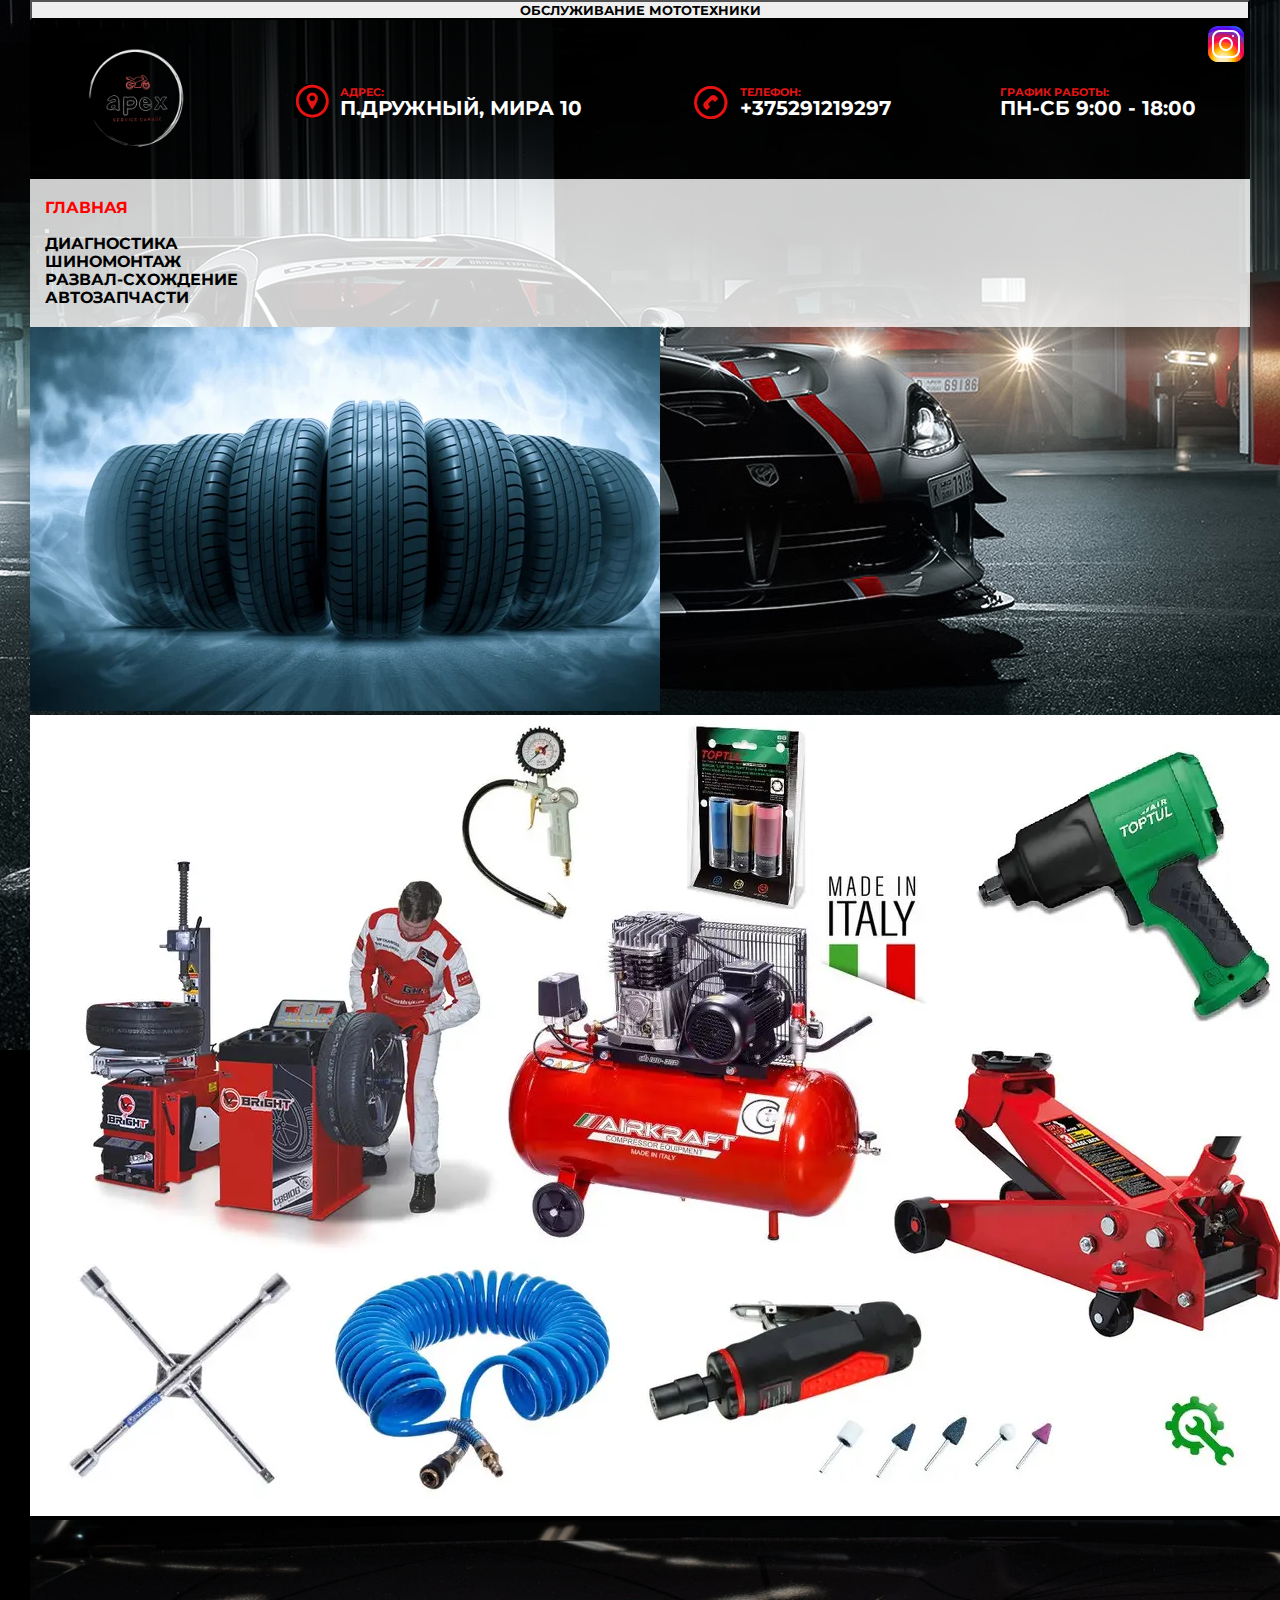
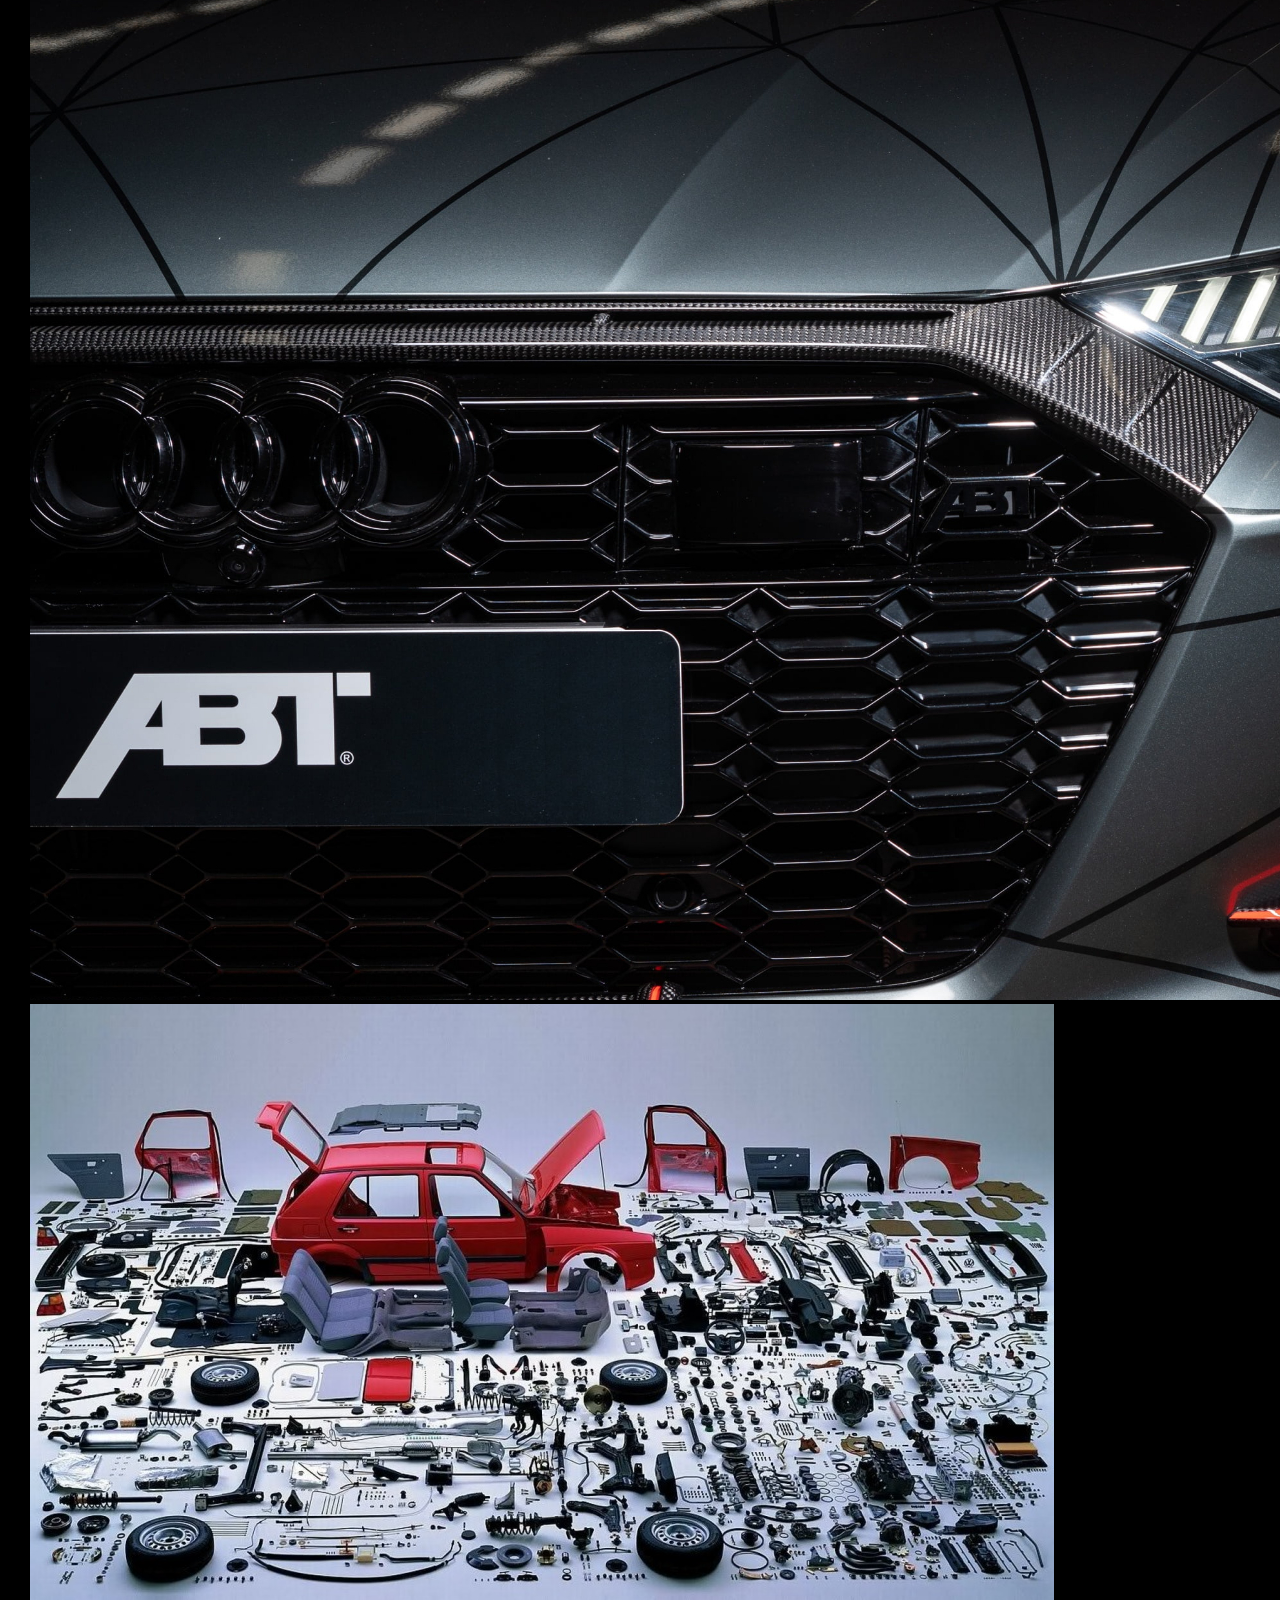
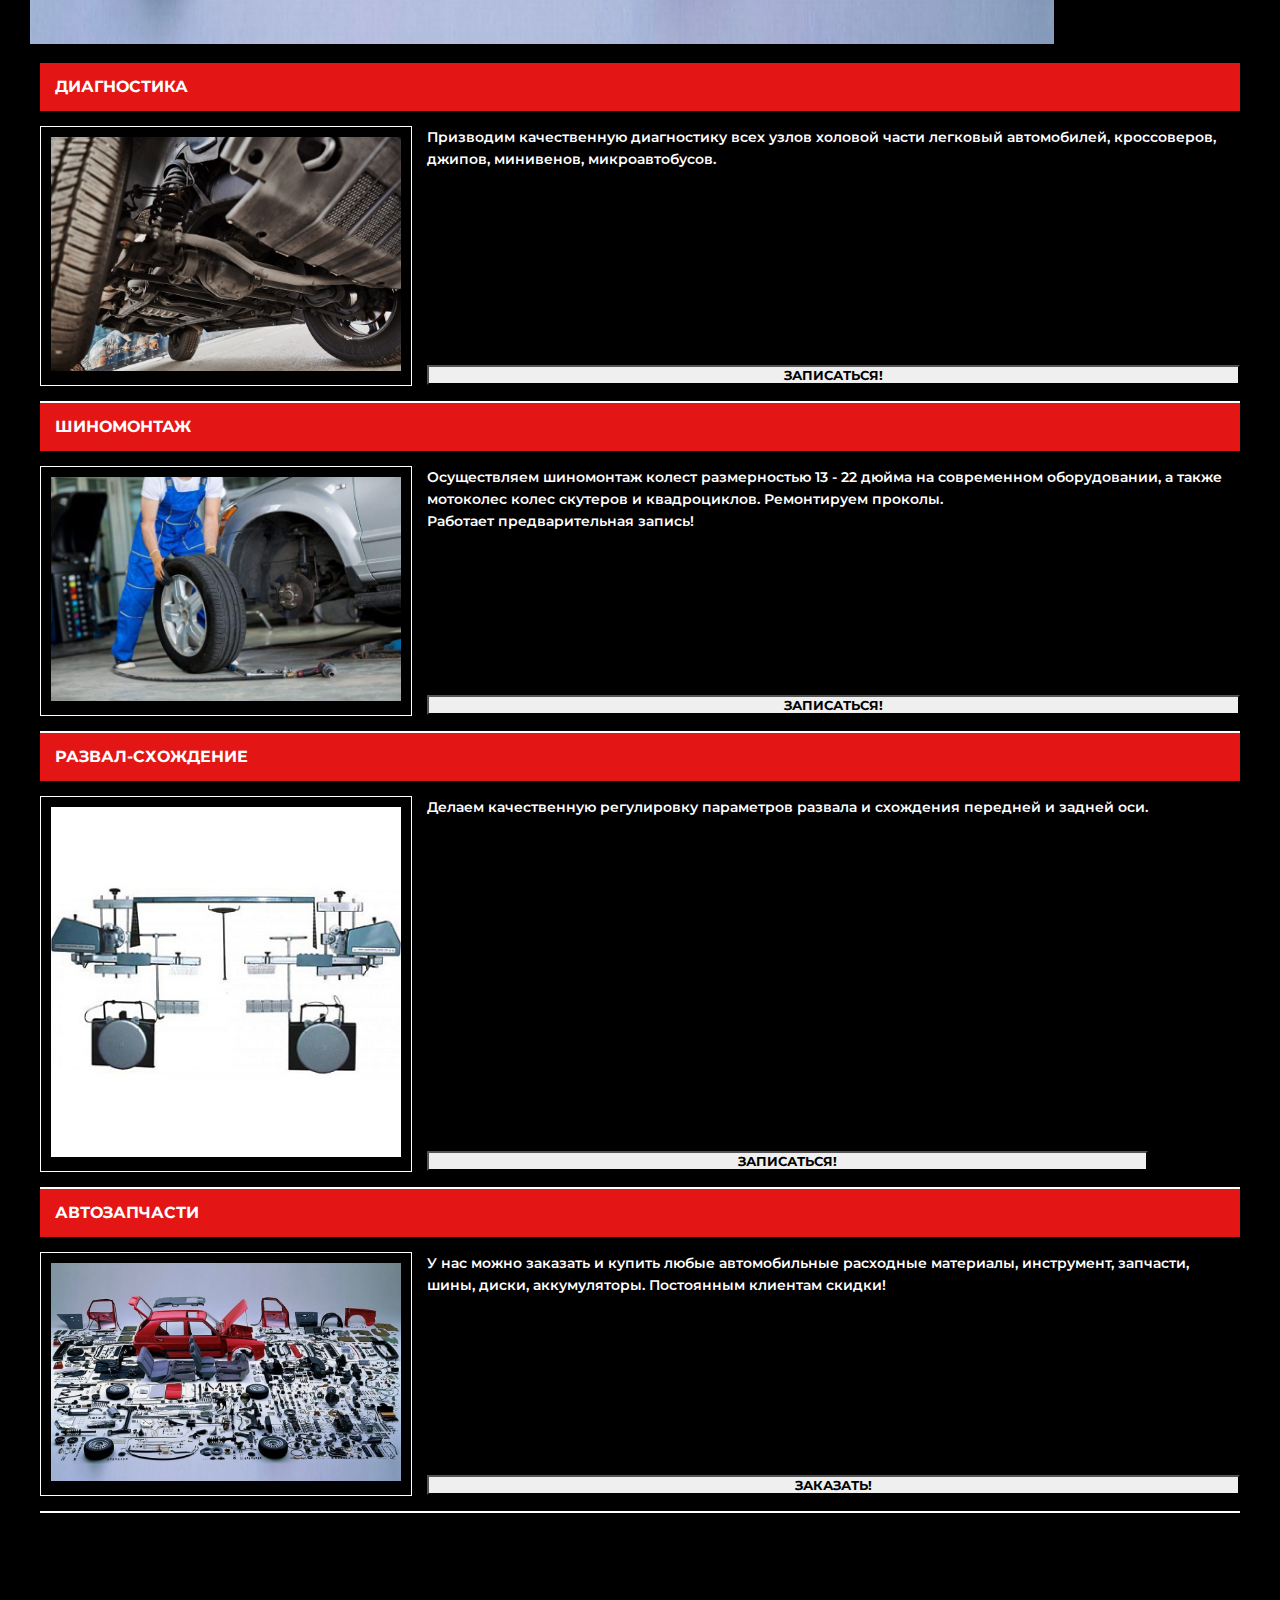
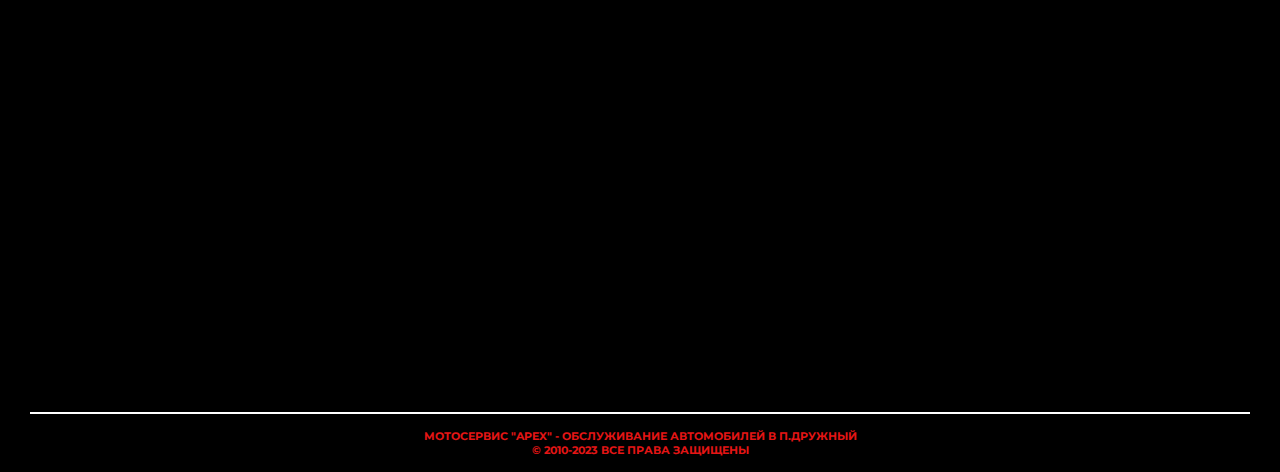
==== commit 6d1bfd6a: "media" ====
--- a/auto/index.html
+++ b/auto/index.html
@@ -21,9 +21,18 @@
 
     <div class="container">
         <header>
+
+
             <a href="../moto/index.html"><button type="button" class="btn btn-outline-danger">ОБСЛУЖИВАНИЕ
                     МОТОТЕХНИКИ</button></a>
             <div class="contacts">
+
+                <div class="inst">
+                    <a href="https://instagram.com/apex_service?igshid=MzNlNGNkZWQ4Mg==">
+                        <img src="img/inst.png" alt="social">
+                    </a>
+                </div>
+
                 <ul>
                     <li>
                         <div class="logo">
@@ -227,7 +236,7 @@
         </section>
 
         <footer>
-            <p>Мотосервис "APEX" - обслуживание мотоциклов в п.Дружный <br>
+            <p>Мотосервис "APEX" - обслуживание автомобилей в п.Дружный <br>
                 &#169; 2010-2023 Все права защищены</p>
         </footer>
 
--- a/auto/auto.css
+++ b/auto/auto.css
@@ -60,7 +60,7 @@
 .contacts {
   background: rgb(0 0 0 / 80%);
   padding: 28px 0 25px;
-  /* box-shadow: 0 0 4px rgb(0 0 0 / 40%); */
+  position: relative;
 }
 .contacts ul {
   list-style-type: none;
@@ -216,3 +216,9 @@
 #navbarr h2:hover {
   color: red;
 }
+
+.inst {
+  position: absolute;
+  top: 0;
+  right: 0%;
+}
--- a/auto/auto-media.css
+++ b/auto/auto-media.css
@@ -15,15 +15,12 @@
     flex-direction: column;
     padding: 0;
   }
-  /* #car-img {
-      height: 585px;
-    } */
   .left-bottom {
     flex-direction: column;
   }
-  /* .left-bottom-img img {
-      width: 100%;
-    } */
+  section {
+    padding: 15px 0;
+  }
   .left-bottom {
     align-items: center;
   }
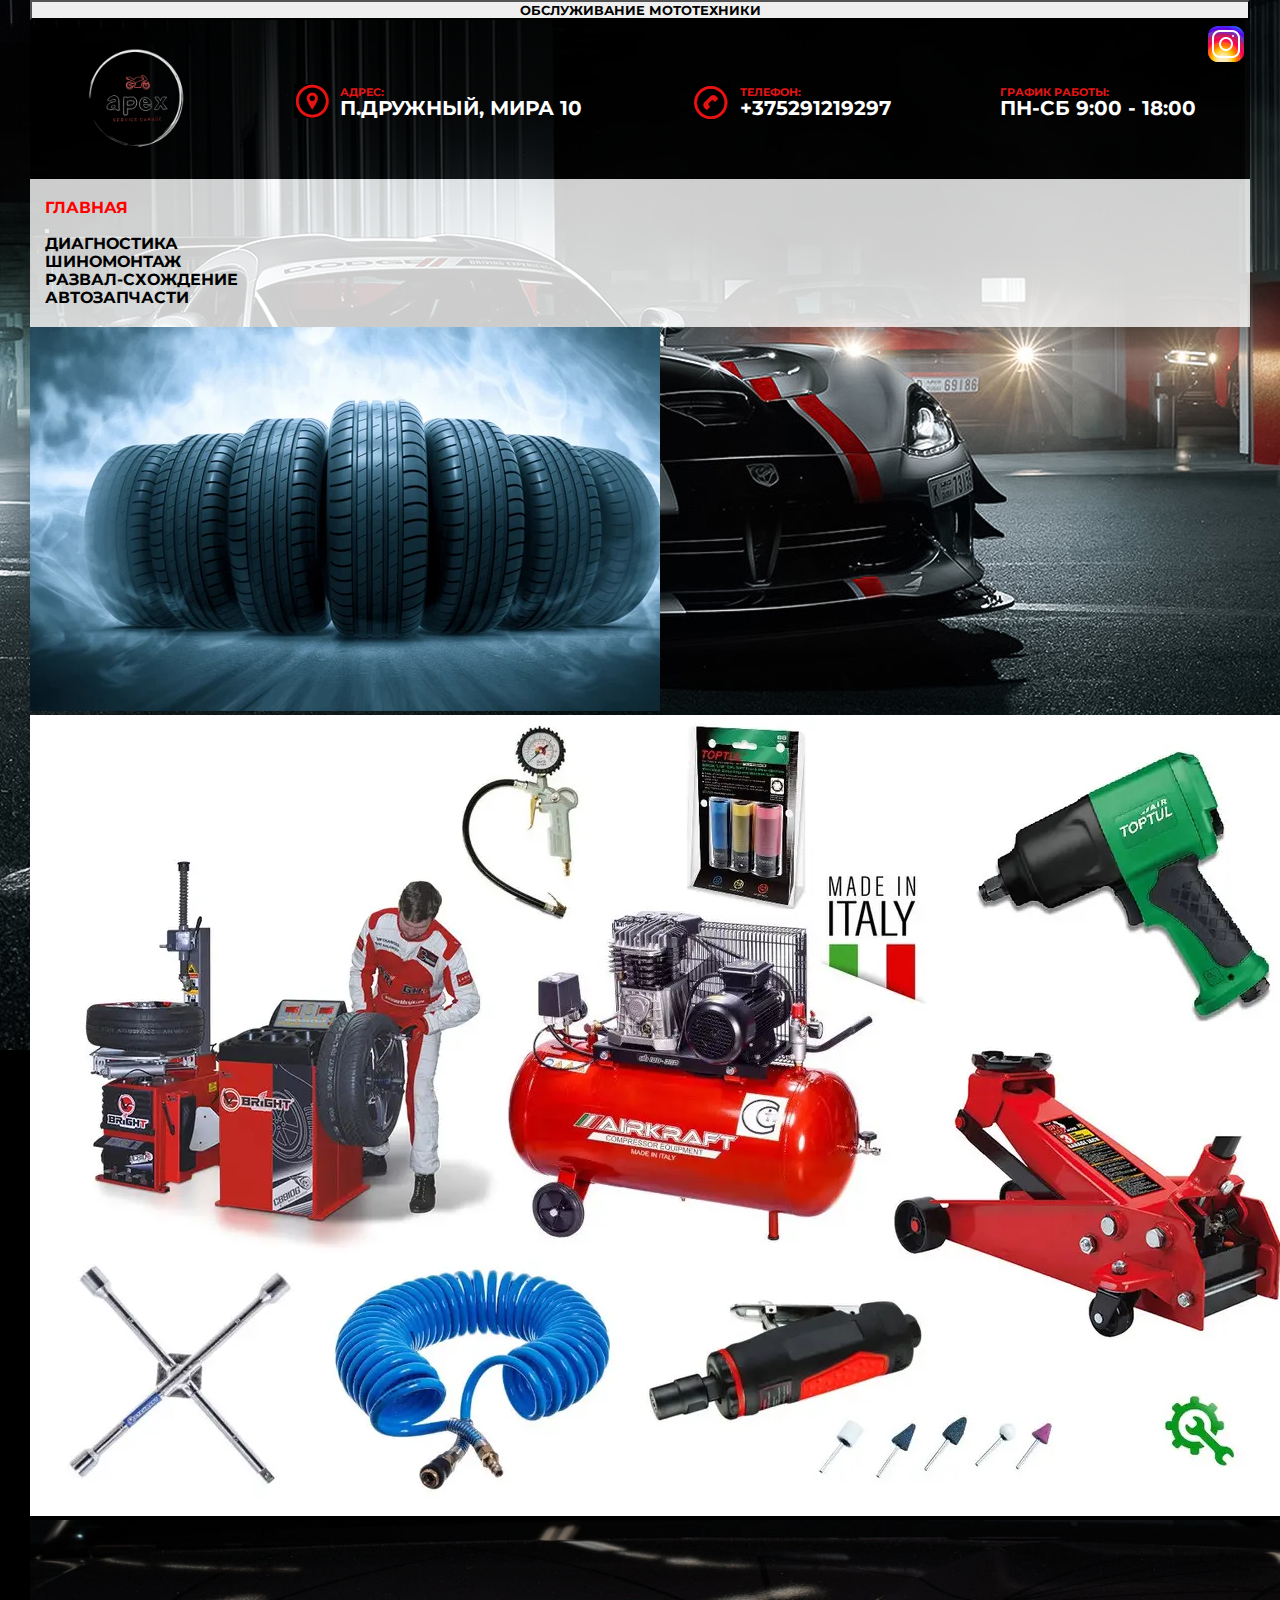
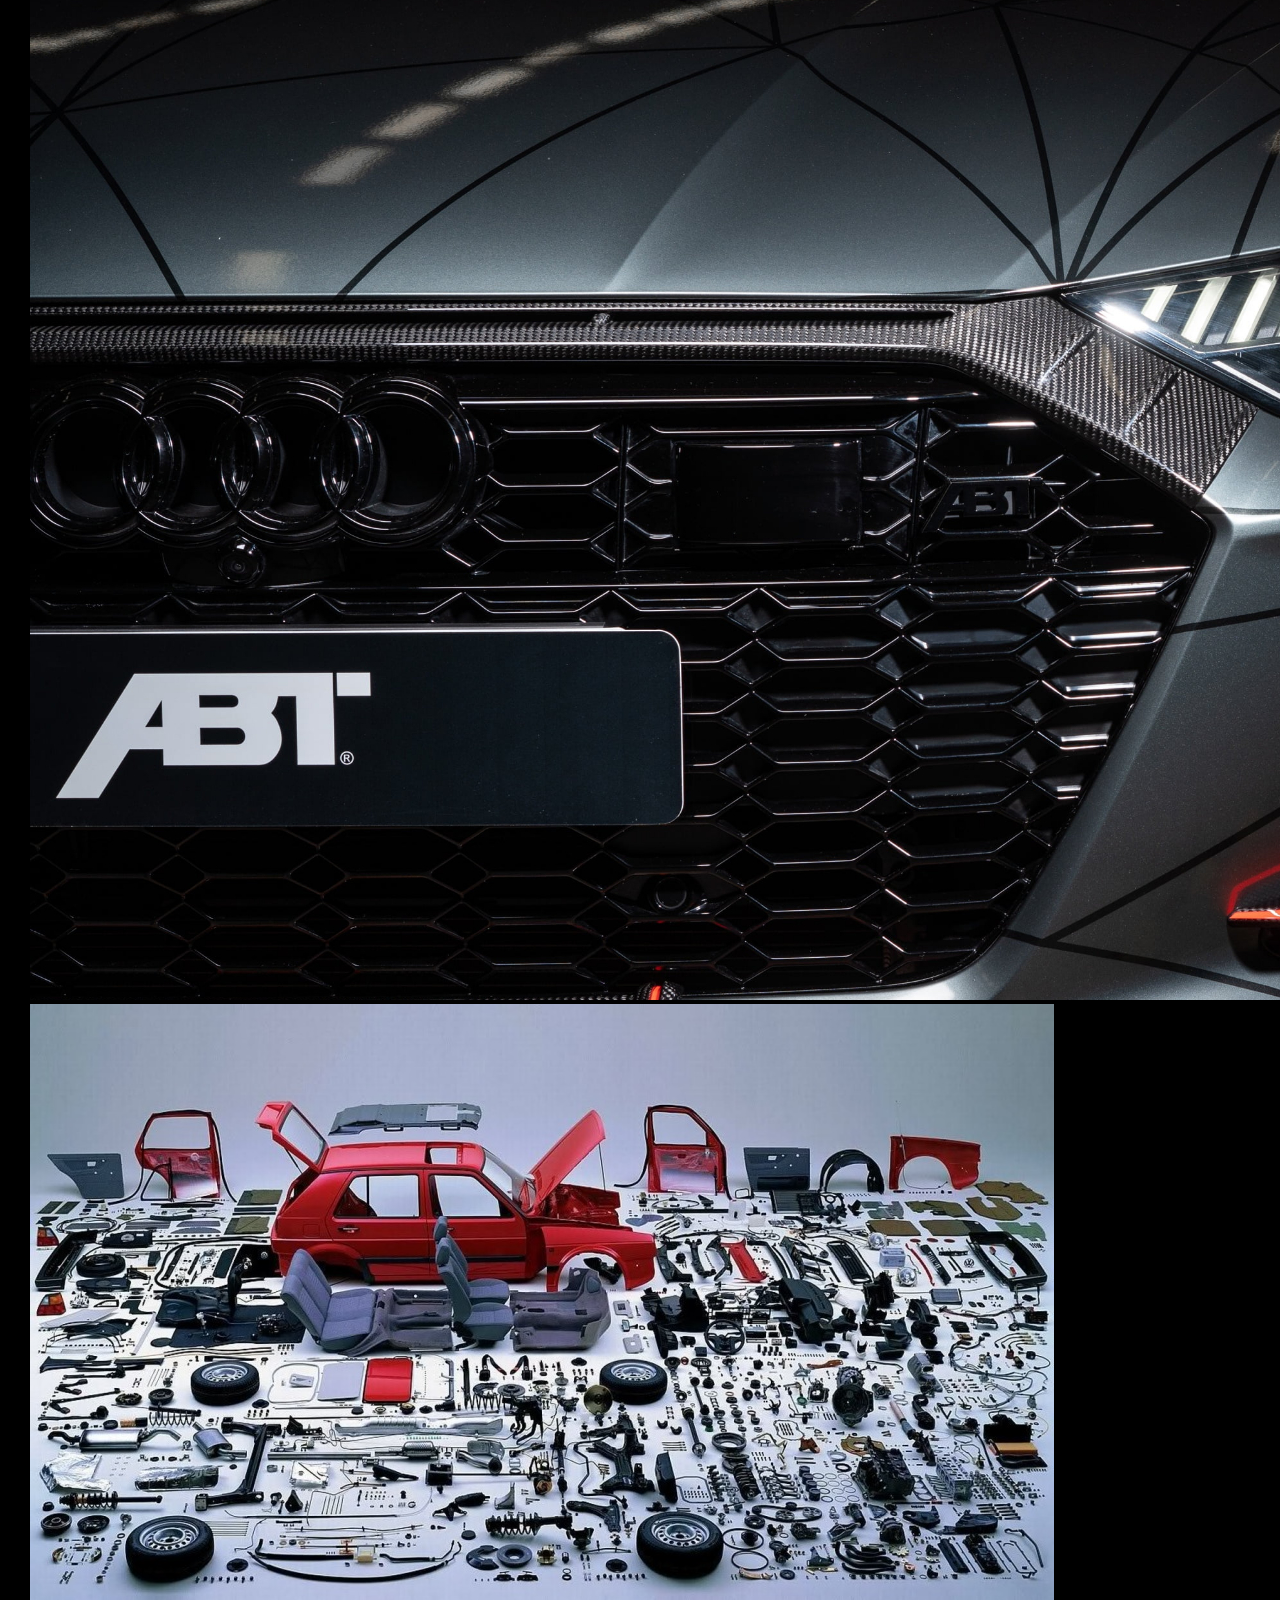
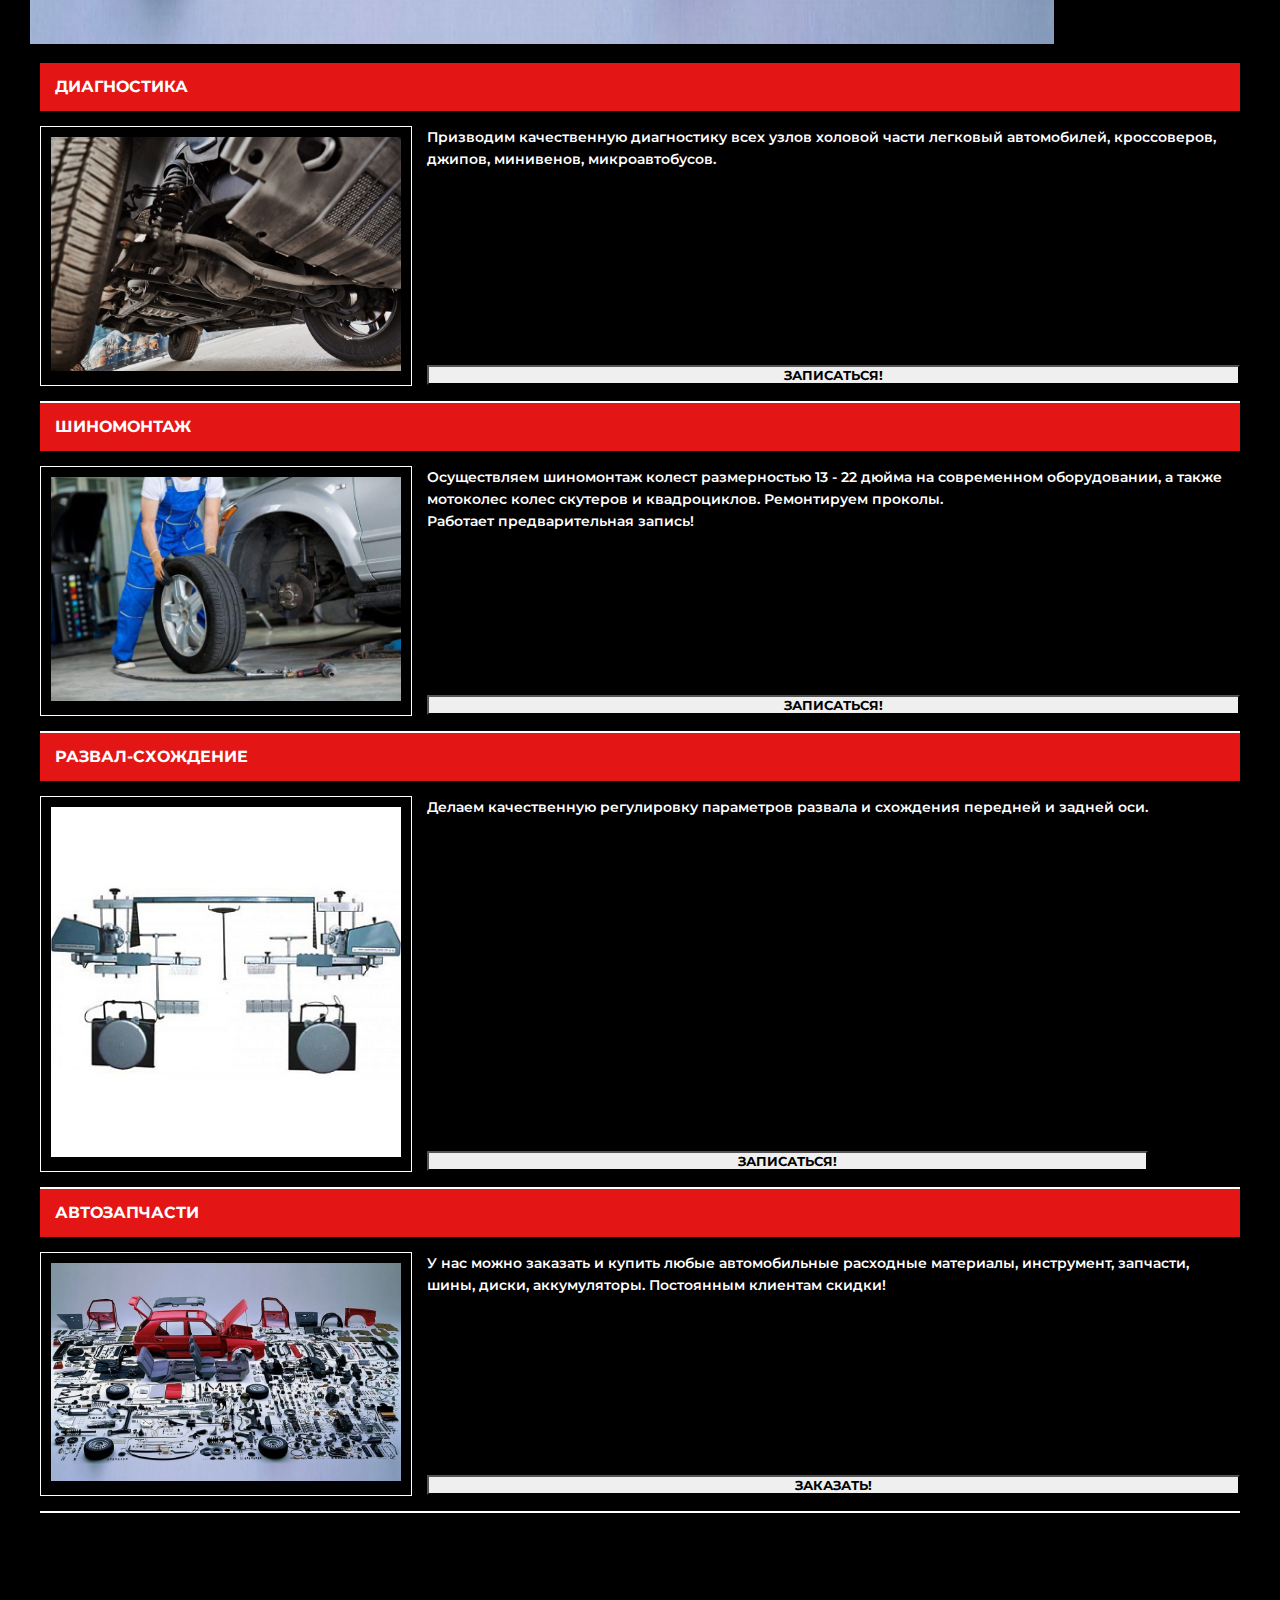
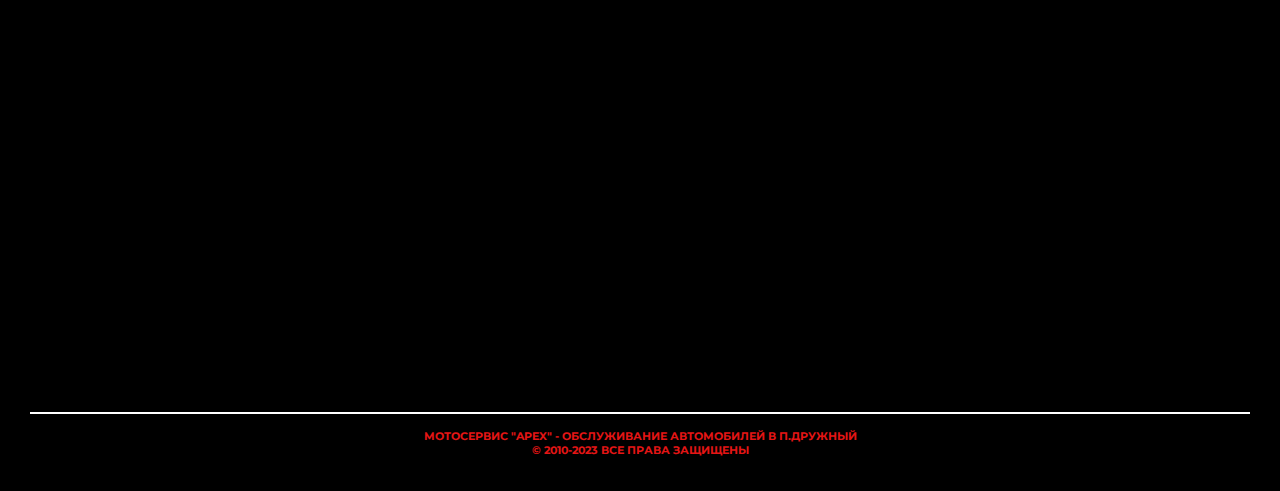
==== commit f1fcc1af: "counter" ====
--- a/auto/index.html
+++ b/auto/index.html
@@ -238,6 +238,20 @@
         <footer>
             <p>Мотосервис "APEX" - обслуживание автомобилей в п.Дружный <br>
                 &#169; 2010-2023 Все права защищены</p>
+
+            <!--LiveInternet counter--><a href="https://www.liveinternet.ru/click" target="_blank"><img id="licnt27EE"
+                    width="88" height="15" style="border:0" title="LiveInternet: показано число посетителей за сегодня"
+                    src="[data-uri]" alt="" /></a>
+            <script>(function (d, s) {
+                    d.getElementById("licnt27EE").src =
+                    "https://counter.yadro.ru/hit?t24.1;r" + escape(d.referrer) +
+                    ((typeof (s) == "undefined") ? "" : ";s" + s.width + "*" + s.height + "*" +
+                        (s.colorDepth ? s.colorDepth : s.pixelDepth)) + ";u" + escape(d.URL) +
+                    ";h" + escape(d.title.substring(0, 150)) + ";" + Math.random()
+                })
+                    (document, screen)</script>
+            <!--/LiveInternet-->
+
         </footer>
 
     </div>
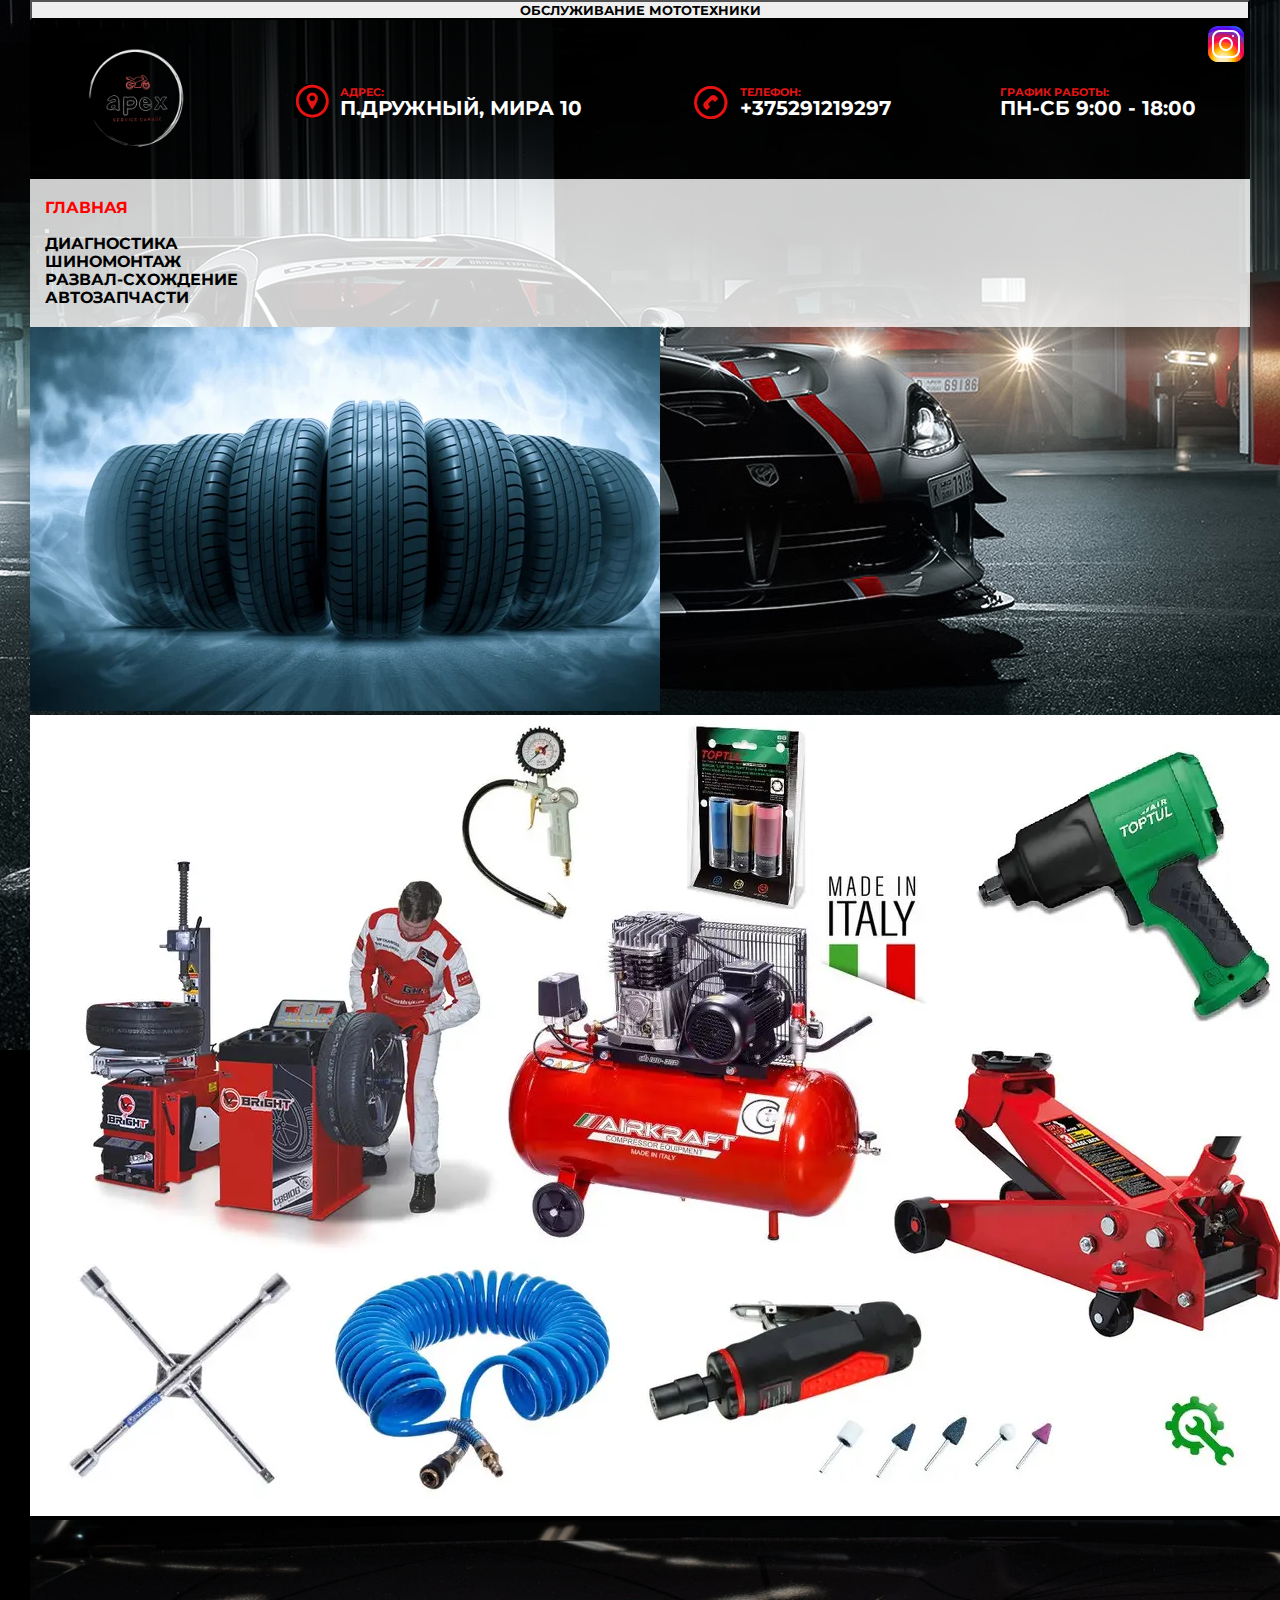
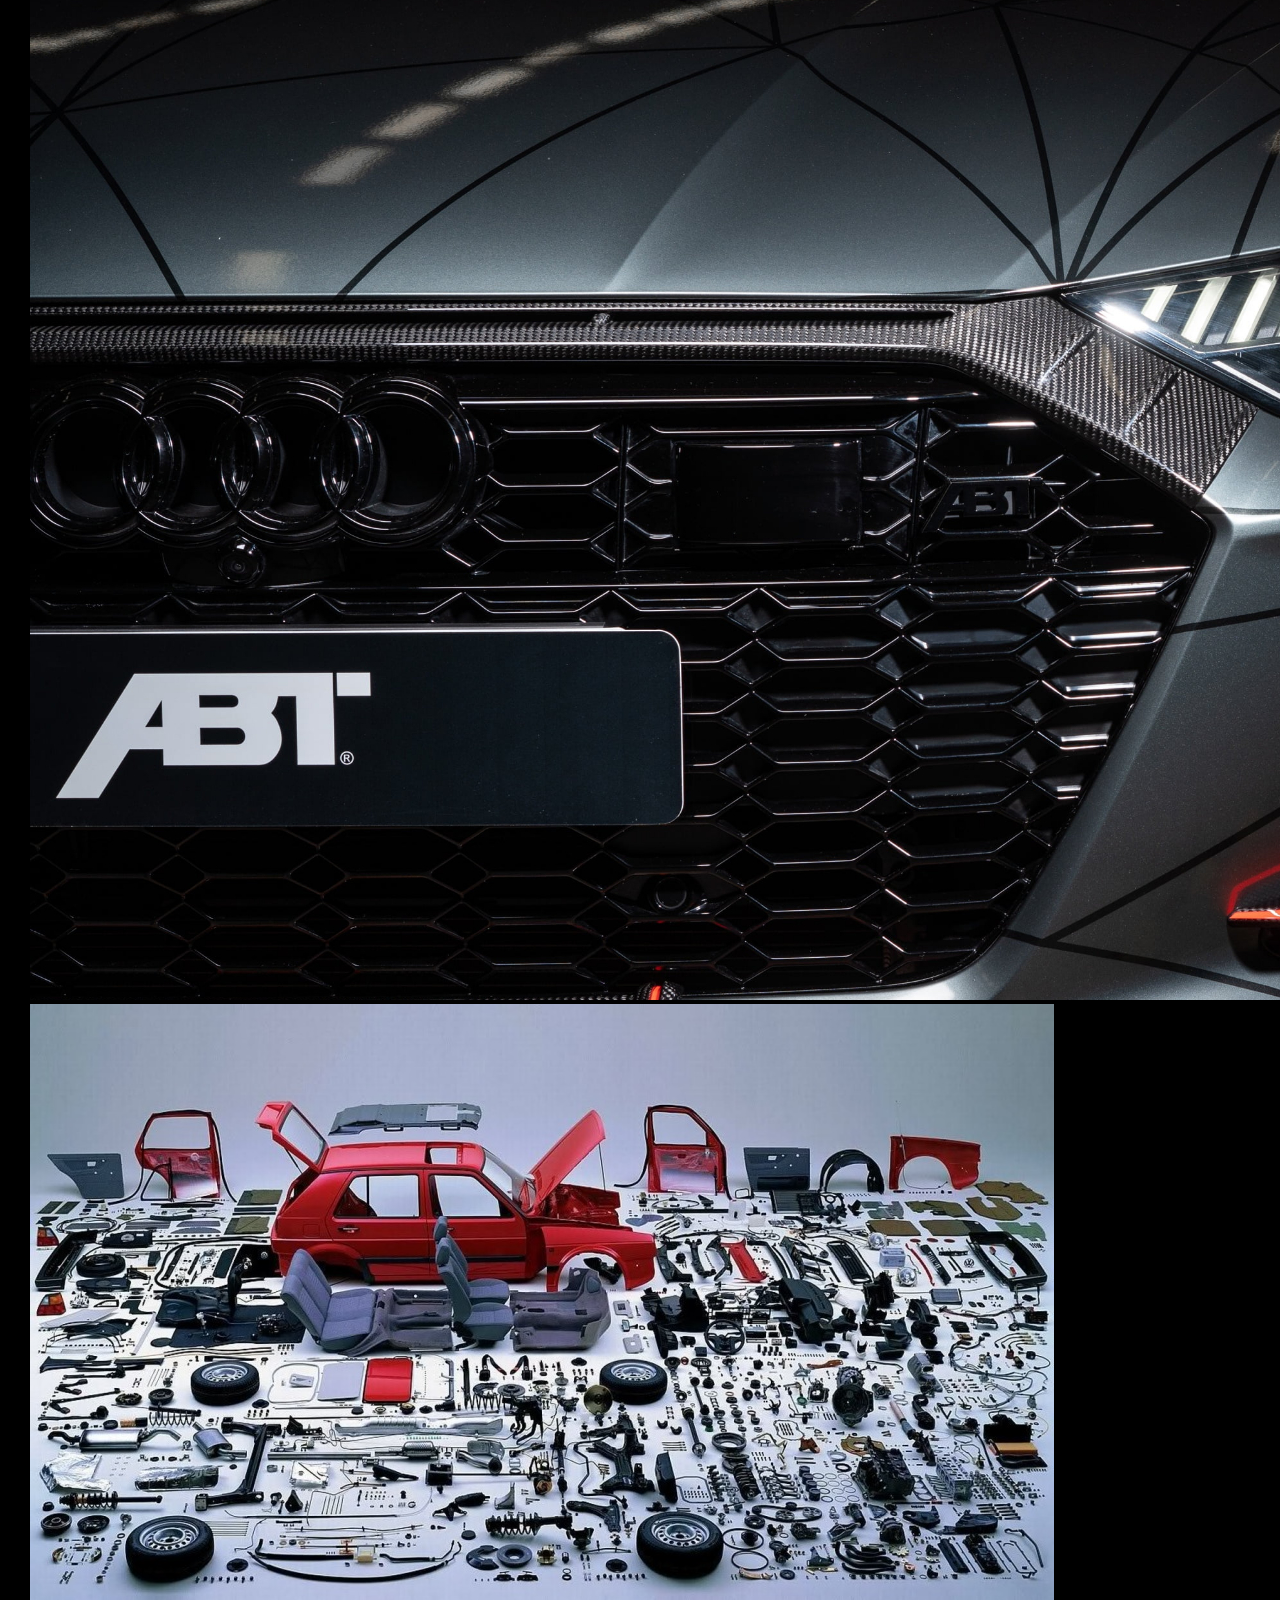
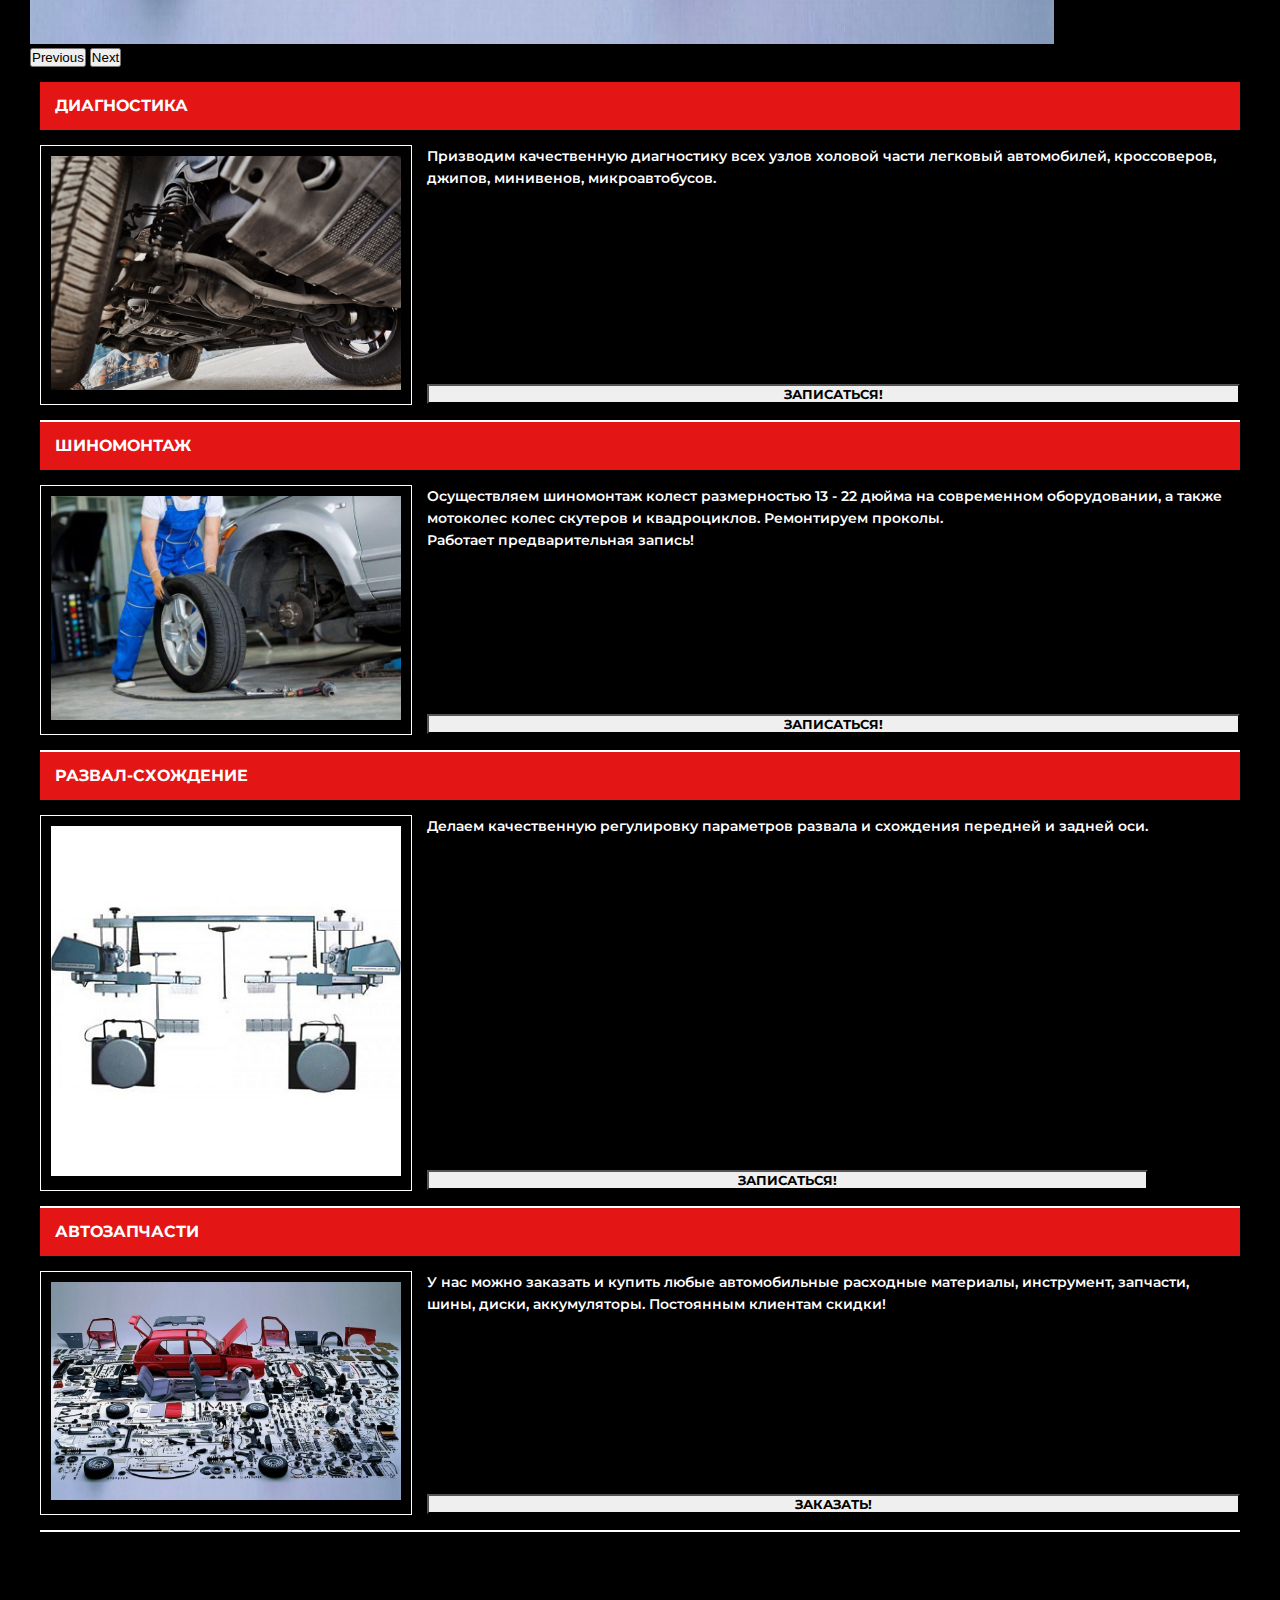
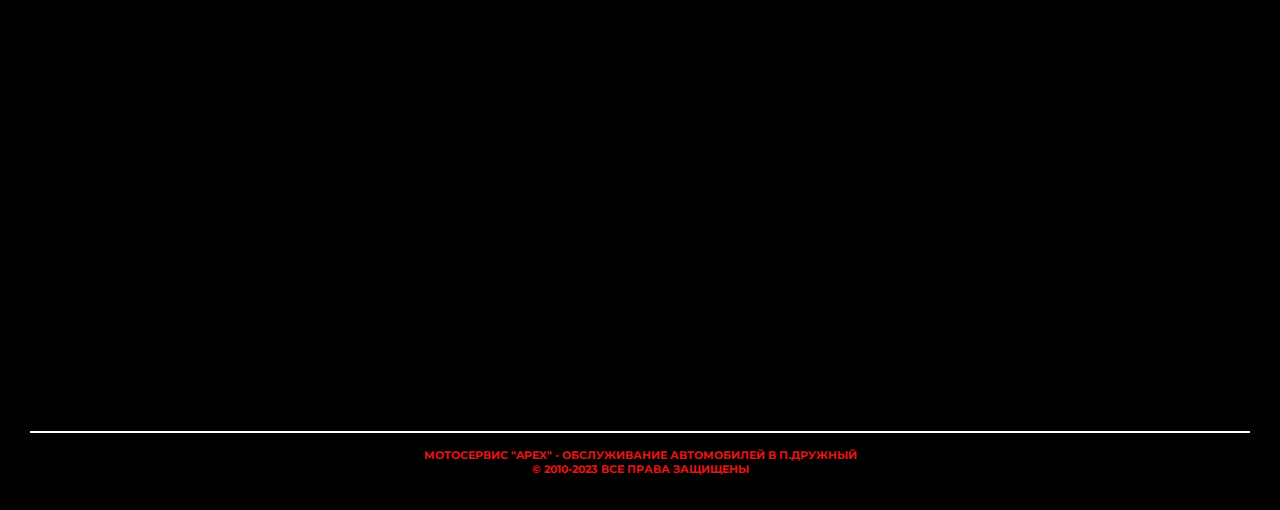
==== commit 29cf5cc7: "fix" ====
--- a/auto/index.html
+++ b/auto/index.html
@@ -69,34 +69,7 @@
 
             </div>
 
-            <!-- <a href="tel:+375291219297"><button type="button" class="btn btn-outline-danger">ЗАПИСАТЬСЯ!</button></a> -->
-
-            <!-- <nav>
-                <ol>
-                    <li>
-                        <a href="#service">
-                            <h2>диагностика</h2>
-                        </a>
-
-                    </li>
-                    <li>
-                        <a href="#dtp">
-                            <h2>шиномонтаж</h2>
-                        </a>
-                    </li>
-                    <li>
-                        <a href="#whells">
-                            <h2>развал-схождение</h2>
-                        </a>
-                    </li>
-                    <li>
-                        <a href="#evacuator">
-                            <h2>автозапчасти</h2>
-                        </a>
-                    </li>
-
-                </ol>
-            </nav> -->
+
 
             <!--Navbar-->
             <nav class="navbar navbar-expand-lg navbar-light " id="navbarr">
@@ -139,13 +112,14 @@
         </header>
 
         <main>
-            <div id="carouselExampleSlidesOnly" class="carousel slide" data-bs-ride="carousel">
+            <div id="carouselExampleInterval" class="carousel slide" data-bs-ride="carousel">
                 <div class="carousel-inner">
                     <div class="carousel-item active">
                         <img src="img/shini.webp" class="d-block w-100" id="car-img" alt="img">
                     </div>
                     <div class="carousel-item">
                         <img src="img/111.webp" class="d-block w-100" id="car-img" alt="img">
+
                     </div>
                     <div class="carousel-item">
                         <img src="img/audi.jpg" class="d-block w-100" id="car-img" alt="img">
@@ -153,8 +127,20 @@
                     <div class="carousel-item">
                         <img src="img/zapchasti.png" class="d-block w-100" id="car-img" alt="img">
                     </div>
-                </div>
-            </div>
+
+                </div>
+                <button class="carousel-control-prev" type="button" data-bs-target="#carouselExampleInterval"
+                    data-bs-slide="prev">
+                    <span class="carousel-control-prev-icon" aria-hidden="true"></span>
+                    <span class="visually-hidden">Previous</span>
+                </button>
+                <button class="carousel-control-next" type="button" data-bs-target="#carouselExampleInterval"
+                    data-bs-slide="next">
+                    <span class="carousel-control-next-icon" aria-hidden="true"></span>
+                    <span class="visually-hidden">Next</span>
+                </button>
+            </div>
+
         </main>
 
         <section>
@@ -244,10 +230,10 @@
                     src="[data-uri]" alt="" /></a>
             <script>(function (d, s) {
                     d.getElementById("licnt27EE").src =
-                    "https://counter.yadro.ru/hit?t24.1;r" + escape(d.referrer) +
-                    ((typeof (s) == "undefined") ? "" : ";s" + s.width + "*" + s.height + "*" +
-                        (s.colorDepth ? s.colorDepth : s.pixelDepth)) + ";u" + escape(d.URL) +
-                    ";h" + escape(d.title.substring(0, 150)) + ";" + Math.random()
+                        "https://counter.yadro.ru/hit?t24.1;r" + escape(d.referrer) +
+                        ((typeof (s) == "undefined") ? "" : ";s" + s.width + "*" + s.height + "*" +
+                            (s.colorDepth ? s.colorDepth : s.pixelDepth)) + ";u" + escape(d.URL) +
+                        ";h" + escape(d.title.substring(0, 150)) + ";" + Math.random()
                 })
                     (document, screen)</script>
             <!--/LiveInternet-->
